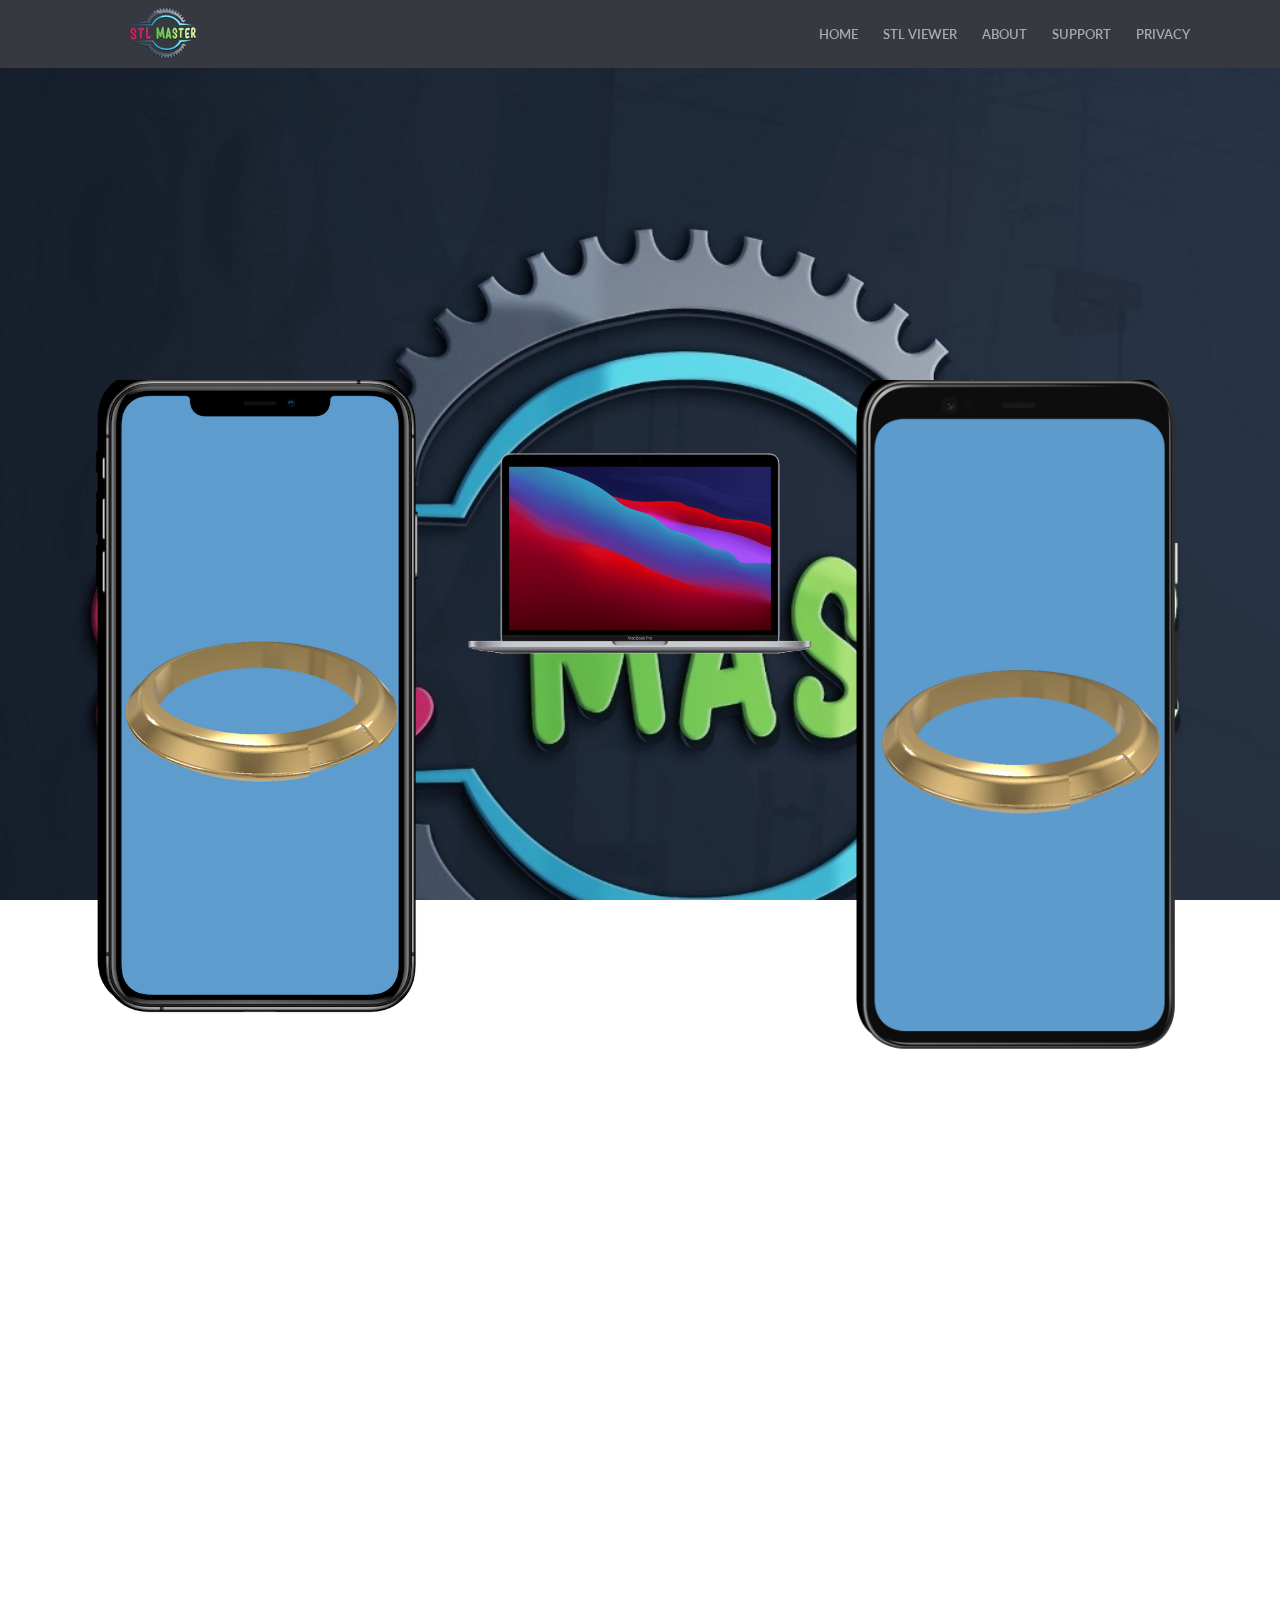
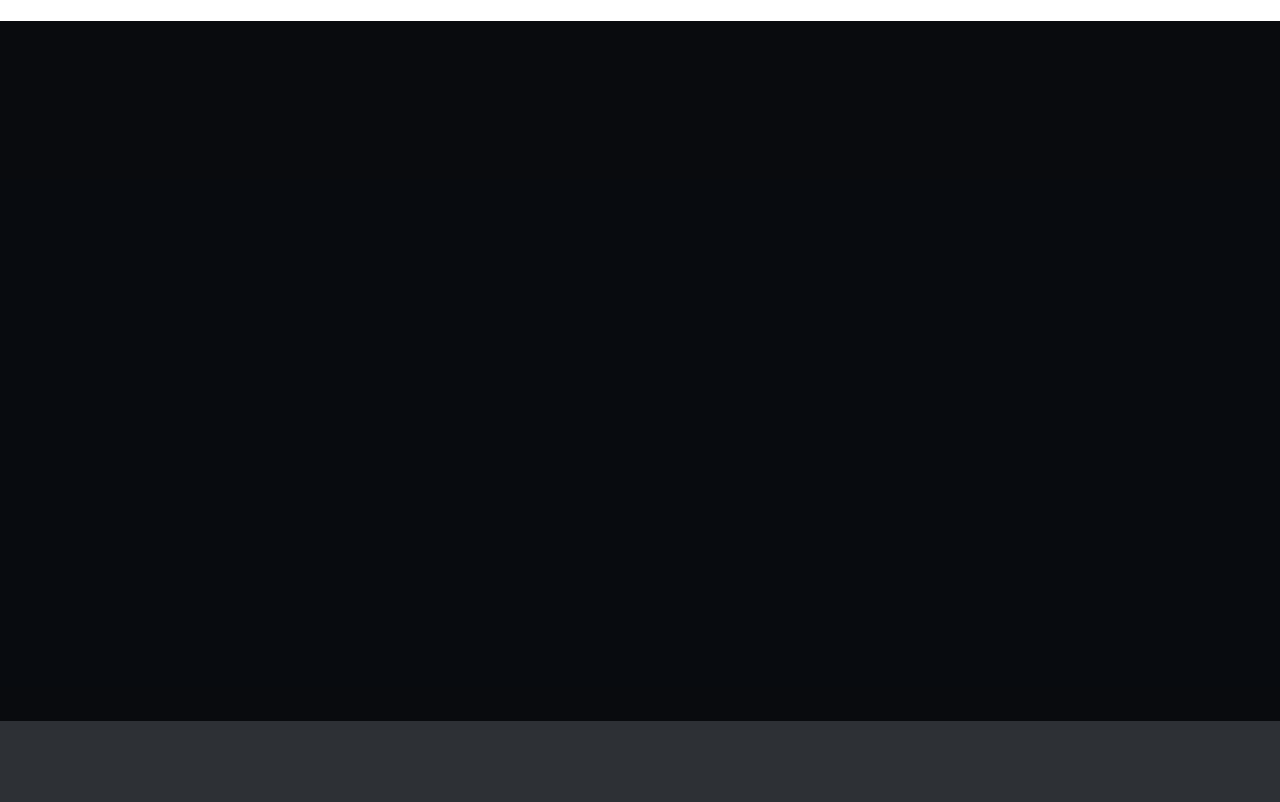
==== index.html @ 53a77552 "bug fixes" ====
<!doctype html>
<!--
	Template:	 Unika - Responsive One Page HTML5 Template
	Author:		 imransdesign.com
	URL:		 http://imransdesign.com/
    Designed By: https://www.behance.net/poljakova
	Version:	1.0	
-->
<html lang="en-US">
	<head>

		<meta charset="utf-8">
		<meta http-equiv="X-UA-Compatible" content="IE=edge">
		<title>STL Master</title>
		<meta name="description" content="STL Master">
		<meta name="keywords" content="HTML5, Bootsrtrap, One Page, Responsive, Template, Portfolio" />
		<meta name="author" content="imransdesign.com">

		<!-- Mobile Metas -->
		<meta name="viewport" content="width=device-width, initial-scale=1">
        
        <!-- Google Fonts  -->
		<link href='http://fonts.googleapis.com/css?family=Roboto:400,700,500' rel='stylesheet' type='text/css'> <!-- Body font -->
		<link href='http://fonts.googleapis.com/css?family=Lato:300,400' rel='stylesheet' type='text/css'> <!-- Navbar font -->

		<!-- Libs and Plugins CSS -->
		<link rel="stylesheet" href="inc/bootstrap/css/bootstrap.min.css">
		<link rel="stylesheet" href="inc/animations/css/animate.min.css">
		<link rel="stylesheet" href="inc/font-awesome/css/font-awesome.min.css"> <!-- Font Icons -->
		<link rel="stylesheet" href="inc/owl-carousel/css/owl.carousel.css">
		<link rel="stylesheet" href="inc/owl-carousel/css/owl.theme.css">

		<!-- Theme CSS -->
        <link rel="stylesheet" href="css/reset.css">
		<link rel="stylesheet" href="css/style.css">
		<link rel="stylesheet" href="css/mobile.css">

		<!-- Skin CSS -->
		<link rel="stylesheet" href="css/skin/cool-gray.css">
        <!-- <link rel="stylesheet" href="css/skin/ice-blue.css"> -->
        <!-- <link rel="stylesheet" href="css/skin/summer-orange.css"> -->
        <!-- <link rel="stylesheet" href="css/skin/fresh-lime.css"> -->
        <!-- <link rel="stylesheet" href="css/skin/night-purple.css"> -->

		<!-- HTML5 Shim and Respond.js IE8 support of HTML5 elements and media queries -->
		<!-- WARNING: Respond.js doesn't work if you view the page via file:// -->

		<!--[if lt IE 9]>
			<script src="https://oss.maxcdn.com/html5shiv/3.7.2/html5shiv.min.js"></script>
			<script src="https://oss.maxcdn.com/respond/1.4.2/respond.min.js"></script>
		<![endif]-->

	</head>

    <body data-spy="scroll" data-target="#main-navbar">
        <div class="page-loader"></div>  <!-- Display loading image while page loads -->
    	<div class="body">
        
            <!--========== BEGIN HEADER ==========-->
            <header id="header" class="header-main">

                <!-- Begin Navbar -->
                <nav id="main-navbar" class="navbar navbar-default navbar-fixed-top" role="navigation"> <!-- Classes: navbar-default, navbar-inverse, navbar-fixed-top, navbar-fixed-bottom, navbar-transparent. Note: If you use non-transparent navbar, set "height: 98px;" to #header -->

                  <div class="container">

                    <!-- Brand and toggle get grouped for better mobile display -->
                    <div class="navbar-header">
                      <button type="button" class="navbar-toggle collapsed" data-toggle="collapse" data-target="#bs-example-navbar-collapse-1">
                        <span class="sr-only">Toggle navigation</span>
                        <span class="icon-bar"></span>
                        <span class="icon-bar"></span>
                        <span class="icon-bar"></span>
                      </button>
                      <a class="navbar-brand page-scroll" href="index.html">STL Master</a>
                    </div>

                    <!-- Collect the nav links, forms, and other content for toggling -->
                    <div class="collapse navbar-collapse" id="bs-example-navbar-collapse-1">
                        <ul class="nav navbar-nav navbar-right">
                            <li><a class="page-scroll" href="body">Home</a></li>
                            <li><a class="page-scroll"  target="_blank" href="viewer.html">STL Viewer</a></li>
                            <li><a class="page-scroll" href="#about-section">About</a></li>
                            <li><a class="page-scroll" href="#contact-section">Support</a></li>
                            <li><a class="page-scroll"  target="_blank" href="privacy.html">Privacy</a></li>
                            
                            
                            
                        </ul>
                    </div><!-- /.navbar-collapse -->
                  </div><!-- /.container -->
                </nav>
                <!-- End Navbar -->

            </header>
            <!-- ========= END HEADER =========-->
            
            
            
            
        	<!-- Begin text carousel intro section -->
            <section id="text-carousel-intro-section" class="parallax" data-stellar-background-ratio="0.5" style="background-image: url(img/slider-bg.jpg);">
				
				<div class="container">
					<div class="caption text-center text-white" data-stellar-ratio="0.7">

						<div class="col-xs-12 col-sm-4 GraphicDesign">
                            <div class="portfolio_single_content">
                                <img src="img/iphone.png" alt="title"/>
                                <div>
                                    <a target="_blank" href="https://apps.apple.com/in/app/stl-master/id1435885139">iOS</a>
                                    <span>Application</span>
                                </div>
                            </div>
                        </div>
                       
                        <div class="col-xs-12 col-sm-4 GraphicDesign">
                            <div class="portfolio_single_content">
                                <img src="img/mac.png" alt="title"/>
                                <div>
                                    <a target="_blank" href="https://apps.apple.com/in/app/stl-master/id1435885139">MacOS</a>
                                    <span>Application</span>
                                </div>
                            </div>
                        </div>

                        <div class="col-xs-12 col-sm-4 GraphicDesign">
                            <div class="portfolio_single_content">
                                <img src="img/Android.png" alt="title"/>
                                <div>
                                    <a target="_blank" href="https://play.google.com/store/apps/details?id=com.jewelleryscale.user.jewelleryscale">Android</a>
                                    <span>Application</span>
                                </div>
                            </div>
                        </div>

					</div> <!-- /.caption -->
				</div> <!-- /.container -->

			</section>
			<!-- End text carousel intro section -->
                
                
                
                
            <!-- Begin about section -->
			<section id="about-section" class="page bg-style1">
                <!-- Begin page header-->
                <div class="page-header-wrapper">
                    <div class="container">
                        <div class="page-header text-center wow fadeInUp" data-wow-delay="0.3s">
                            <h2>About</h2>
                            <div class="devider"></div>
                            <p class="subtitle">little information</p>
                        </div>
                    </div>
                </div>
                <!-- End page header-->

                <!-- Begin rotate box-1 -->
                <div class="rotate-box-1-wrapper">
                    <div class="container">
                        <div class="row">
                            <div class="col-md-3 col-sm-6">
                                <a href="#" class="rotate-box-1 square-icon wow zoomIn" data-wow-delay="0">
                                    <span class="rotate-box-icon"><i class="fa fa-users"></i></span>
                                    <div class="rotate-box-info">
                                        <h4>Who We Are?</h4>
                                        <p>Developers of JewelersAssist and STL Master mobile and web apps.</p>
                                    </div>
                                </a>
                            </div>

                            <div class="col-md-3 col-sm-6">
                                <a href="#" class="rotate-box-1 square-icon wow zoomIn" data-wow-delay="0.2s">
                                    <span class="rotate-box-icon"><i class="fa fa-diamond"></i></span>
                                    <div class="rotate-box-info">
                                        <h4>What We Do?</h4>
                                        <p>Create and develop useful innovative apps and solutions for the industry.</p>
                                    </div>
                                </a>
                            </div>

                            <div class="col-md-3 col-sm-6">
                                <a href="#" class="rotate-box-1 square-icon wow zoomIn" data-wow-delay="0.4s">
                                    <span class="rotate-box-icon"><i class="fa fa-heart"></i></span>
                                    <div class="rotate-box-info">
                                        <h4>Why We Do It?</h4>
                                        <p>Because we feel industry needs it, and we have been using these solutions since 2010 why not sharing it with the world.</p>
                                    </div>
                                </a>
                            </div>
                            
                            <div class="col-md-3 col-sm-6">
                                <a href="#" class="rotate-box-1 square-icon wow zoomIn" data-wow-delay="0.6s">
                                    <span class="rotate-box-icon"><i class="fa fa-clock-o"></i></span>
                                    <div class="rotate-box-info">
                                        <h4>Since When?</h4>
                                        <p>Since February 2018 we are working on these apps and solutions.</p>
                                    </div>
                                </a>
                            </div>
                            
                        </div> <!-- /.row -->
                    </div> <!-- /.container -->
                </div>
                <!-- End rotate box-1 -->
                
                <div class="extra-space-l"></div>
                
                <!-- Begin page header--> 
                <div class="page-header-wrapper">
                    <div class="container">
                        <div class="page-header text-center wow fadeInUp" data-wow-delay="0.3s">
                            <h4>Our Skills</h4>
                        </div>
                    </div>
                </div>
                <!-- End page header-->
                
                <!-- Begin Our Skills -->
                <div class="our-skills">
                	<div class="container">
                    	<div class="row">
                        
                        	<div class="col-sm-6">
                                <div class="skill-bar wow slideInLeft" data-wow-delay="0.2s">
                                    <div class="progress-lebel">
                                        <h6>iOS apps</h6>
                                    </div>
                                    <div class="progress">
                                      <div class="progress-bar" role="progressbar" aria-valuenow="75" aria-valuemin="0" aria-valuemax="100" style="width: 75%;">
                                      </div>
                                    </div>
                                </div>
                            </div>
                            
                            <div class="col-sm-6">
                                <div class="skill-bar wow slideInRight" data-wow-delay="0.2s">
                                    <div class="progress-lebel">
                                        <h6>MacOS apps</h6>
                                    </div>
                                    <div class="progress">
                                      <div class="progress-bar" role="progressbar" aria-valuenow="85" aria-valuemin="0" aria-valuemax="100" style="width: 85%;">
                                      </div>
                                    </div>
                                </div>
                            </div>
                            
                            <div class="col-sm-6">
                                <div class="skill-bar wow slideInLeft" data-wow-delay="0.4s">
                                    <div class="progress-lebel">
                                        <h6>Android apps</h6>
                                    </div>
                                    <div class="progress">
                                      <div class="progress-bar" role="progressbar" aria-valuenow="95" aria-valuemin="0" aria-valuemax="100" style="width: 95%;">
                                      </div>
                                    </div>
                                </div>
                            </div>
                            
                            <div class="col-sm-6">
                                <div class="skill-bar wow slideInRight" data-wow-delay="0.4s">
                                    <div class="progress-lebel">
                                        <h6>Web apps</h6>
                                    </div>
                                    <div class="progress">
                                      <div class="progress-bar" role="progressbar" aria-valuenow="70" aria-valuemin="0" aria-valuemax="100" style="width: 70%;">
                                      </div>
                                    </div>
                                </div>
                            </div>
                            
                        </div> <!-- /.row -->
                    </div> <!-- /.container -->
                </div>
                <!-- End Our Skill -->
          </section>
          <!-- End about section -->
                
            <!-- Begin contact section -->
			<section id="contact-section" class="page text-white parallax" data-stellar-background-ratio="0.5" style="background-image: url(img/map-bg.jpg);">
            <div class="cover"></div>
            
                 <!-- Begin page header-->
                <div class="page-header-wrapper">
                    <div class="container">
                        <div class="page-header text-center wow fadeInDown" data-wow-delay="0.4s">
                            <h2>Contacts</h2>
                            <div class="devider"></div>
                            <p class="subtitle">All to contact us</p>
                        </div>
                    </div>
                </div>
                <!-- End page header-->
                
                <div class="contact wow bounceInRight" data-wow-delay="0.4s">
                    <div class="container">
                    	<div class="row">
                        
                            <div class="col-sm-6">
                                <div class="contact-info">
                                    <h4>Our Address</h4>
                                    <ul class="contact-address">
			                            <li><i class="fa fa-map-marker fa-lg"></i>&nbsp; 31w 47th street,<br><br>&nbsp;&nbsp;&nbsp;&nbsp;&nbsp;&nbsp;&nbsp; Suite 400,<br><br>&nbsp;&nbsp;&nbsp;&nbsp;&nbsp;&nbsp;&nbsp; New York, NY, 10036</li>
			                            <li><i class="fa fa-phone"></i>&nbsp; 1 -212 -509 -0990</li>
			                            <li><i class="fa fa-envelope"></i> support@JewelersAssist.com</li>
			                          
			                        </ul>
                                </div>
                            </div>
                        
                        	<div class="col-sm-6">
                                <div class="contact-form">
                                	<h4>Write to us</h4>
                                    <form role="form">
                                        <div class="form-group">
                                            <input type="text" class="form-control input-lg" placeholder="Your Name" required>
                                        </div>
                                        <div class="form-group">
                                            <input type="email" class="form-control input-lg" placeholder="E-mail" required>
                                        </div>
                                        <div class="form-group">
                                            <input type="text" class="form-control input-lg" placeholder="Subject" required>
                                        </div>
                                        <div class="form-group">
                                            <textarea class="form-control input-lg" rows="5" placeholder="Message" required></textarea>
                                        </div>
                                        <button type="submit" class="btn wow bounceInRight" data-wow-delay="0.8s">Send</button>
                                    </form>
                                </div>	
                            </div>
                                                                                
                        </div> <!-- /.row -->
                    </div> <!-- /.container -->
                </div>
            </section>
            <!-- End contact section -->
                
                

                
            <!-- Begin footer -->
            <footer class="text-off-white">
            
                
                <div class="footer">
                    <div class="container text-center wow fadeIn" data-wow-delay="0.4s">
                        <p class="copyright">Copyright © 2021 - Designed & Developed by STL Master</p>
                    </div>
                </div>

            </footer>
            <!-- End footer -->

            <a href="#" class="scrolltotop"><i class="fa fa-arrow-up"></i></a> <!-- Scroll to top button -->
                                              
        </div><!-- body ends -->
        
        
        
        
        <!-- Plugins JS -->
		<script src="inc/jquery/jquery-1.11.1.min.js"></script>
		<script src="inc/bootstrap/js/bootstrap.min.js"></script>
		<script src="inc/owl-carousel/js/owl.carousel.min.js"></script>
		<script src="inc/stellar/js/jquery.stellar.min.js"></script>
		<script src="inc/animations/js/wow.min.js"></script>
        <script src="inc/waypoints.min.js"></script>
		<script src="inc/isotope.pkgd.min.js"></script>
		<script src="inc/classie.js"></script>
		<script src="inc/jquery.easing.min.js"></script>
		<script src="inc/jquery.counterup.min.js"></script>
		<script src="inc/smoothscroll.js"></script>

		<!-- Theme JS -->
		<script src="js/theme.js"></script>

    </body> 
        
            
</html>
---- css/style.css ----
/*---------------------------------------------------------------------------------

Master Stylesheet

	Template:	 Unika - Responsive One Page HTML5 Template
	Author:		 imransdesign.com
	URL:		 http://imransdesign.com/
    Designed By: https://www.behance.net/poljakova
	Version:	1.0	

---------------------------------------------------------------------------------*/

html {
	height: 100% !important;
}
body {
	position: relative;
	height: 100%;
	font-size: 14px;
	color: #363940;
}
body .body {
	height: 100%;
}
.cover {
	position: absolute;
	width: 100%;
	height: 100%;
	left: 0px;
	top: 0px;
	background-color: rgba(0, 46, 82, 0.15);
	padding: 20px;
}
.page {
  overflow: hidden;
  background-color: #fff;
  padding: 50px 0;
}
* {
	border-radius: 0 !important;
	-webkit-border-radius: 0 !important;
	-moz-border-radius: 0 !important;
}
*:focus { 
	outline: none !important;
	box-shadow: none !important;
}

/* Begin Fonts */
body {
	font-family: 'Roboto', Helvetica, Arial, sans-serif;
}
h1, h2, h3, h4, h5, h6 {
	font-family: 'Roboto', Helvetica, Arial, sans-serif;
	font-weight: 700;
	margin-bottom: 10px;
}
h1 {
	font-size: 36px;
}
h2 {
	font-size: 30px;
}
h3 {
	font-size: 26px;
}
h4 {
	font-size: 22px;
}
h5 {
	font-size: 18px;
}
p {
	font: 14px/1.5em "Roboto";
}
.navbar-nav > li > a {
	font-family: "Lato", Helvetica, Arial, sans-serif;
}
/* End Fonts */


section {
	position: relative;
}
.page-loader {
	position: fixed;
	left: 0px;
	top: 0px;
	width: 100%;
	height: 100%;
	z-index: 99999;
	background: #FFF url(../img/page-loader.gif) center center no-repeat;
}
.devider {
	width: 100%;
	height: 23px;
	background: url('../img/devider.png') no-repeat center center;
	margin: 5px 0 10px;
}
.thumbnail {
	padding: 15px;
	margin-bottom: 20px;
	background-color: #FFF;
	border: 1px solid #DDD;
	-webkit-transition: all 0.2s ease-in-out;
	-moz-transition: all 0.2s ease-in-out;
	-o-transition: all 0.2s ease-in-out;
	-ms-transition: all 0.2s ease-in-out;
	transition: all 0.2s ease-in-out;
}
.form-control {
	-webkit-box-shadow: none;
	box-shadow: none;
}
.parallax {
	position: relative;
	background-position: 0 0;
	background-repeat: no-repeat;
	background-attachment: fixed;
	-webkit-background-size: cover;
  	background-size: cover;
}

#header {
	/* height: 98px; */
}


/* ===== Begin text colors ===== */
.text-main { color: #363940; } /* Theme main color */
.text-white { color: #FFF; }
.text-off-white { color: #e7e7e7;}
.text-dark { color: #000; }


/* ===== Begin navbar ===== */
.navbar {
	margin: 0;
	border: none;
	-webkit-transition: all 0.2s ease-in-out;
	-moz-transition: all 0.2s ease-in-out;
	-o-transition: all 0.2s ease-in-out;
	-ms-transition: all 0.2s ease-in-out;
	transition: all 0.2s ease-in-out;
}
.navbar .container {
	padding-left: 50px;
	padding-right: 50px;
}


/* Navbar brand (logo) */
.navbar-brand {
	background-repeat: no-repeat;
	background-position: left center;
	width: 150px;
	height: auto;
	padding: 24px 0;
	text-indent: -99999px;
	font-size: 24px;
	font-weight: 600;
	line-height: 20px;
	letter-spacing: 4px;
	-webkit-transition: all 0.2s ease-in-out;
	-moz-transition: all 0.2s ease-in-out;
	-o-transition: all 0.2s ease-in-out;
	-ms-transition: all 0.2s ease-in-out;
	transition: all 0.2s ease-in-out;
}
.navbar-default .navbar-brand {
	background-image: url(../img/logo.png);
}
.navbar-shrink .navbar-brand {
	background-image: url(../img/logo.png);
}
.navbar-transparent .navbar-brand {
	background-image: url(../img/logo.png);
}
.navbar-inverse .navbar-brand {
	background-image: url(../img/logo.png);
}

/* Navbar links */
.navbar-nav > li > a {
	padding: 24px 0;
	margin-left: 25px;
	text-transform: uppercase;
	font-size: 13px;
	font-weight: 600;
}

/* Navbar dropdown */
.dropdown-left {
	left: 0 !important;
	right: auto !important;
}
.dropdown-right {
	right: 0 !important;
	left: auto !important;
}
.navbar-default .navbar-nav > .open > a, .navbar-default .navbar-nav > .open > a:hover, .navbar-default .navbar-nav > .open > a:focus {
	background-color: transparent;
}
.navbar-default .dropdown-menu {
	padding: 10px 0;
}
.dropdown-menu > li > a {
	padding: 4px 20px;
	text-transform: uppercase;
}
.dropdown-menu > li > a:hover, .dropdown-menu > li > a:focus, .dropdown-menu > li > a.active, .dropdown-menu > .active > a, .dropdown-menu > .active > a:hover, .dropdown-menu > .active > a:focus {
	text-decoration: none;
	background-color: transparent;
}

/* Navbar inverse dropdown */
.navbar-inverse .dropdown-menu {
	padding: 10px 0;
}

/* Navbar fixed */
.navbar-fixed-top .container {
	-webkit-transition: all 0.2s ease-in-out;
	-moz-transition: all 0.2s ease-in-out;
	-o-transition: all 0.2s ease-in-out;
	-ms-transition: all 0.2s ease-in-out;
	transition: all 0.2s ease-in-out;
}

.navbar-shrink {
	z-index: 9999;
	-webkit-box-shadow: 0 1px 3px rgba(0, 0, 0, 0.12);
	-moz-box-shadow: 0 1px 3px rgba(0, 0, 0, 0.12);
	box-shadow: 0 1px 3px rgba(0, 0, 0, 0.12);
}
.navbar-shrink .navbar-brand {
	font-size: 20px;
}
.navbar-default.navbar-fixed-top.navbar-shrink .container {
}
.navbar-fixed-top.navbar-shrink .container {
	padding-top: 0 !important;
	padding-bottom: 0 !important;
}
.navbar-default.navbar-fixed-top.navbar-shrink .navbar-nav > li > a {
	padding-top: 24px;
	padding-bottom: 24px;
}

/* Navbar transparent */
.navbar-transparent {
	background-color: rgba(0, 0, 0, 0);
}
.navbar-fixed-top.navbar-transparent .container {
	padding-top: 30px;
	padding-bottom: 0;
}
.navbar-fixed-bottom.navbar-transparent .container {
	padding-top: 0;
	padding-bottom: 30px;
}
.navbar-transparent .navbar-nav > li > a {
	color: #FFF;
}
.navbar-transparent .navbar-brand, .navbar-transparent .navbar-brand:focus {
	color: #FFF;
}
/* ===== End navbar ===== */


/* ===== Begin intro ===== */
/* Begin text carousel intro */
#text-carousel-intro-section {
	height: 100%;
}
#text-carousel-intro-section .container {
	height: 100%;
}
#text-carousel-intro-section .caption {
	position: relative;
	top: 50%;
	margin-top: -70px;
}
#text-carousel-intro-section .caption h1 {
	margin-top: 0;
	margin-bottom: 5px;
	font-size: 60px;
	text-transform: uppercase;
	text-shadow: 1px 1px 1px rgba(0,0,0,0.3);
}
#text-carousel-intro-section .caption p {
	letter-spacing: 2px;
	font-size: 16px;
}
/* End text carousel intro */
/* ===== End intro ===== */


/* ===== Begin roatet boxes ===== */
/* Begin rotate box-1 */
.rotate-box-1, .rotate-box-2 {
	display: inline-block;
	margin: 30px 0;
	-webkit-transition: all 0.2s ease-in-out;
	-moz-transition: all 0.2s ease-in-out;
	-o-transition: all 0.2s ease-in-out;
	-ms-transition: all 0.2s ease-in-out;
	transition: all 0.2s ease-in-out;
}
a.rotate-box-1, a.rotate-box-2 {
	text-decoration: none;
	color: #363940;
}
a.rotate-box-1:hover, a.rotate-box-2:hover {
	color: #676D75;
}
.rotate-box-1 .rotate-box-icon {
	display: inline-block;
	text-align: center;
	margin-bottom: 15px;
	margin-right: 25px;
	margin-top: 10px;
	float:left;
	-webkit-transition: all 0.2s ease-in-out;
	-moz-transition: all 0.2s ease-in-out;
	-o-transition: all 0.2s ease-in-out;
	-ms-transition: all 0.2s ease-in-out;
	transition: all 0.2s ease-in-out;
}
.rotate-box-1.square-icon .rotate-box-icon, .rotate-box-2.square-icon .rotate-box-icon {
	width: 45px;
	height: 45px;
	line-height: 45px;
	color: #FFF !important;
	font-size: 18px;
	-webkit-transform: rotate(45deg);
	-moz-transform: rotate(45deg);
	-o-transform: rotate(45deg);
	transform: rotate(45deg);
}
.rotate-box-1.square-icon .rotate-box-icon:after, .rotate-box-2.square-icon .rotate-box-icon:after {
	content: "";
	position: absolute;
	top: 3px;
	right: 3px;
	bottom: 3px;
	left: 3px;
	border: 2px solid #FFF;
}
.rotate-box-1:hover.square-icon .rotate-box-icon , .rotate-box-2:hover.square-icon .rotate-box-icon{
	-webkit-transform: rotate(0deg);
	-moz-transform: rotate(0deg);
	-o-transform: rotate(0deg);
	transform: rotate(0deg);
}
.rotate-box-1.square-icon .rotate-box-icon .fa, .rotate-box-2.square-icon .rotate-box-icon .fa{
	-webkit-transition: all 0.2s ease-in-out;
	-moz-transition: all 0.2s ease-in-out;
	-o-transition: all 0.2s ease-in-out;
	-ms-transition: all 0.2s ease-in-out;
	transition: all 0.2s ease-in-out;
	-webkit-transform: rotate(-45deg);
	-moz-transform: rotate(-45deg);
	-o-transform: rotate(-45deg);
	transform: rotate(-45deg);
}
.rotate-box-1:hover.square-icon .rotate-box-icon .fa, .rotate-box-2:hover.square-icon .rotate-box-icon .fa{
	-webkit-transform: rotate(0deg);
	-moz-transform: rotate(0deg);
	-o-transform: rotate(0deg);
	transform: rotate(0deg);
}

.rotate-box-1 .rotate-box-info a, .rotate-box-2 .rotate-box-info a {
	-webkit-transition: all 0.2s ease-in-out;
	-moz-transition: all 0.2s ease-in-out;
	-o-transition: all 0.2s ease-in-out;
	-ms-transition: all 0.2s ease-in-out;
	transition: all 0.2s ease-in-out;
}
.rotate-box-1 h4, .rotate-box-2 h4 {
	font-weight: 400;
}
.rotate-box-1 p {
	padding: 0 10px;
}
.rotate-box-1 .rotate-box-info {
	padding-left: 60px;
}

/* End rotate box-1 */


/* Begin rotate box-2 */
.rotate-box-2 .rotate-box-icon {
	display: inline-block;
	text-align: center;
	margin-bottom: 15px;
	-webkit-transition: all 0.2s ease-in-out;
	-moz-transition: all 0.2s ease-in-out;
	-o-transition: all 0.2s ease-in-out;
	-ms-transition: all 0.2s ease-in-out;
	transition: all 0.2s ease-in-out;
}

.rotate-box-2.square-icon .rotate-box-icon {
	width: 75px;
	height: 75px;
	line-height: 75px;
	font-size: 36px;
}

.rotate-box-2.square-icon .rotate-box-info {
	margin-top: 30px;
}
/* End rotate box-2 */
/* ===== End rotate boxes ===== */


/* ===== Begin progress bar ===== */
.skill-bar {
}
.progress {
	overflow: visible;
	height: 25px;
	margin-bottom: 20px;
	-webkit-box-shadow: none;
	box-shadow: none;
}
.progress .percent {
	position: relative;
	background-color: #222;
	padding: 7px;
	color: #FFF;
	top: -23px;
}
.progress .percent:after {
	content: "";
	position: absolute;
	left: 50%;
	margin-left: -4px;
	bottom: -4px;
	width: 0;
	height: 0;
	border-left: 4px solid rgba(0, 0, 0, 0);
	border-right: 4px solid rgba(0, 0, 0, 0);
	border-top: 4px solid #222;
}
.progress-bar {
	font-size: 10px;
	line-height: 7px;
	text-align: right;
	-webkit-box-shadow: none;
	box-shadow: none;
}
.progress-lebel h6{
	margin-bottom: 10px;
	letter-spacing: 2px;
}
/* ===== End progress bar ===== */


/* Begin cta section */
#cta-section {
	padding: 70px 0 80px;
}
.cta-btn {
	margin-top: 30px;
}
/* End cta section */


/* ===== Begin testimonial ===== */
.testimonial {
	position: relative;
	overflow: hidden;
	padding: 80px 0;
}

.testimonial .cover {
	background-color: rgba(0, 7, 11, 0.87);
}
.testimonial-inner {
	position: relative;
	max-width: 800px;
	z-index: 9;
}
.testimonial-inner .heading {
	margin-bottom: 20px;
}
.testimonial-inner blockquote {
	border: none;
}
.testimonial-inner blockquote p {
	letter-spacing: 2px;
	padding-bottom: 20px;
}
.testimonial-inner blockquote cite {
	font-style: normal;
	color: #fff;
	font-size: 1.5em;
}
/* ===== End testimonial ===== */


/* ===== Begin Portfolio===== */
.portfolio_area{}
.portfolio{}
.portfoloi_top{}
.portfoloi_content_area{}
.portfolio_menu{
	text-align: center;
	overflow: hidden;
	margin-top:22px;
	margin-bottom:48px;
}
.portfolio_menu ul{
	list-style: none outside none;
    text-align: center;
}
.portfolio_menu ul li{
    display: inline-block;
}
.portfolio_menu ul li a{
	color: #363940;
	background: transparent;
    display: inline-block;
    margin: 4px;
    padding: 8px 10px;
    text-decoration: none;
    text-transform: uppercase;
}
.portfolio_content{}
.portfolio_single_content{
	position: relative;
	top: 0;
	left: 0;
	width: 100%;
	z-index: 5;
	margin-bottom:30px;
	overflow:hidden;
	
}
.portfolio_single_content:hover img{
	 -o-transform: scale(2);
	 -webkit-transform: scale(2);
	 -moz-transform: scale(2);
	 -ms-transform: scale(2);
	 transform: scale(2);
}
.portfolio_single_content img{
	width: 100%;
	position: relative;
	top: 0;
	left: 0;
	z-index: 6;
	cursor:pointer;
	-moz-transition:all 1s;
	-webkit-transition:all 1s;
	-o-transition:all 1s;
	-ms-transition:all 1s;
	transition:all 1s;
}
.portfolio_single_content .canv{
	width:100% !important;
	height:100% !important;
}
.portfolio_single_content div+div{
	background: none repeat scroll 0 0 rgba(255,255,255,.9);
	bottom: -100%;
	color: #FFC000;
	font-weight: bold;
	left: 0;
	margin: 0;
	min-height: 90px;
	padding:31px 5px 0 10px;
	position: absolute;
	width: 100%;
	z-index: 12;
	border-top:0;
}
/*.portfolio_single_content:hover div+div{bottom: 0;}*/
.portfolio_single_content div{
	position:absolute;
	top:0;
	left:0;
	z-index:10;
	width:100%;
	height:100%;
	text-align:center;
	transform:scale(0);
	transition:all .6s;
	opacity:0;
}
.portfolio_single_content:hover div{
	transform:scale(1);
	opacity:1;
}
.portfolio_single_content div a{
	color: #FFFFFF;
	display: block;
	font-size: 18px;
	font-weight: bold;
	margin-top: 40%;
	padding-bottom: 10px;
	text-decoration: none;
	text-transform: uppercase;
}
.portfolio_single_content div span{
	color: #FFFFFF;
	font-size: 14px;
	font-weight: normal;
	margin: 0;
	padding: 0;
	text-transform: uppercase;
}
.portfolio_content{}
.portfolio_content{
    margin-top: 36px;
    overflow: hidden;
}
/* ===== End Portfolio===== */


/* ===== Begin Counter-Up ===== */
.counter-up {
	position: relative;
	background-color: #171717;
	padding: 80px 0 50px 0;
}
.counter-up .cover {
	background-color: rgba(0, 7, 11, 0.8);
}
.counter-up .fact {
}
.counter-up .fact.last {
	border-right: none;
}
.counter-up .fact-inner {
	padding-bottom: 30px;
}
.counter-up .fact-inner .counter {
	font-size: 60px;
}
/* ===== End Counter-Up ===== */


/* ===== Begin team ===== */
.team-item {
	height: 120px;
}	
.team-item .team-triangle {
	width: 120px;
	height: 120px;
	background: transparent;
	-ms-transform: rotate(45deg);
	-webkit-transform: rotate(45deg);
	transform: rotate(45deg);
	margin: 0 auto;
	position: relative;
	top: 25px;
	box-shadow: 0 0 0 6px #FFFFFF, 0 0 0 7px #dadbdb;
	overflow: hidden;
}
.team-item img {
    max-width: 100%;
}
.team-items {
	margin-bottom: 50px;
	padding-top: 10px;
	margin-top: 0;
}
.team-triangle .content {
	-ms-transform: rotate(-45deg);
	-webkit-transform: rotate(-45deg);
	transform: rotate(-45deg);
	top: -35px;
	position: absolute;
	left: -37px;
	width: 190px;
	height: 190px;
}
.team-hover {
	position: absolute;
	top: 0;
	left: 0;
	width: 100%;
	height: 100%;
	background: rgba( 103, 109, 117, 0.9);
	opacity: 0;
	-webkit-transition: opacity 0.4s ease-in; /* For Safari 3.1 to 6.0 */
    transition: opacity 0.4s ease-in;
}
.team-item .team-triangle:hover .team-hover {
	opacity: 1;
}
.team-hover i {
    color: rgba(255, 255, 255,.75);
    font-size: 28px;
    margin-top: 57px;
    position: relative;
}
.team-hover p {
    color: #ffffff;
    font-size: 16px;
    font-weight: 400;
    margin-top: 0;
}
.team-items .col-md-2:nth-child(7n+5) {
	clear: left;
	margin-left: 24.9999999%;
}
.team-items .col-md-2:nth-child(7n+1) {
	clear: left;
	margin-left: 16.6666666%;
}
/* ===== End team ===== */


/* ===== Begin partners ===== */
#partners-section {
	padding: 80px 0;
}
.partners {
	background-color: #252320;
}

.partners img {
	max-width: 100%;
	padding: 0 15px;
}
/* ===== End partners ===== */


/* ===== Begin panels ===== */
.panel, .panel-heading, .panel-footer  {
}
/* ===== End panels ===== */

/* ===== Begin prices ===== */
.prices .panel {
	position: relative;
	overflow: hidden;
	border: none;
}
.prices .panel-body .lead {
	margin: 0;
	font-size: 48px;
}
.prices .panel-footer {
	padding: 25px 15px;
}

/* panel-default */
.prices .panel-default .panel-heading {
	padding-top: 25px;
	border: none;
}
.prices .panel-default .panel-body {
	background-color: #EEE;
}
.prices .panel-default .list-group-item {
	color: #222;
	border: none;
}
.prices .panel-default .panel-footer {
	background-color: #EEE;
}

/* price-box-featured */
.price-box-featured {
	z-index: 9;
}
.price-box-featured .panel {
	box-shadow: 0 0 15px 2px rgba(0, 0, 0, 0.21);
	-webkit-transform: scale(1.1);
	-moz-transform: scale(1.1);
	-ms-transform: scale(1.1);
	-o-transform: scale(1.1);
	transform: scale(1.1);
}
.prices .price-box-featured .price-box-ribbon {
	position: absolute;
	width: 150px;
	top: 25px;
	right: -35px;
	text-align: center;
	padding: 5px 20px;
	background: #FFF;
	color: #E83F33;
	-webkit-transform: rotate(45deg);
	-moz-transform: rotate(45deg);
	-ms-transform: rotate(45deg);
	-o-transform: rotate(45deg);
	transform: rotate(45deg);
}
/* ===== End prices ===== */


/* ===== Begin social ===== */
#social-section {
	padding: 80px 0;
}
ul.social-list {
	text-align: center;
	margin: 0 auto;
}
ul.social-list li{
	display: inline-block;
	margin-right: 20px;
}
ul.social-list li .rotate-box-1 {
	margin: 0;
}
ul.social-list li a i {
	color: #fff;
	font-size:20px;
}
/* ===== End social ===== */


/* ===== Begin contact ===== */
#contact-section {
	position: relative;
}
#contact-section h4 {
	font-weight: 400;
}
#contact-section .cover {
	background-color: rgba(5, 8, 11, 0.93);
}
#contact-section .contact .contact-form {
	margin-bottom: 40px;
}
#contact-section .contact .contact-form h4 {
	margin-bottom: 25px;
}
#contact-section .contact .contact-form .input-lg {
	font-size: 14px;
}
#contact-section .contact .contact-form button {
	width: 100%;
	height: 40px;
}
#contact-section .contact .contact-form button:hover {
	color: #fff;
}
#contact-section .contact .form-control {
	background-color: rgba(255, 255, 255, 0.06);
	border-color: #2A2A2A;
}
#contact-section .contact .form-control:focus {
	background-color: #171717;
	box-shadow: none;
}

ul.contact-address {
	float: left;
	width: 100%;
	padding: 0;
	margin: 15px 0 ;
}
ul.contact-address li {
	padding: 0 0 20px;
	margin: 0;
}
ul.contact-address li:last-child {
	padding-bottom: 0;
}
ul.contact-address li i {
	margin-right: 10px;
}
/* ===== End contact ===== */


/* ===== Begin footer ===== */
.footer-top {
	padding: 60px 0 35px;
}
.footer-top .col-md-4 {
	margin-bottom: 25px;
}
.footer {
	padding: 30px 0;
}
.footer a{
	text-decoration: none;
}

/*Widget1: Useful Links*/
ul.imp-links {
	margin-top: 15px;
}
ul.imp-links li {
	padding: 5px 0;
}
ul.imp-links li a {
	text-decoration: none;
	color: #fff;
}

/*Widget2: subscribe form*/
#subscribe #result {
    display: block;
    width: 100% !important;
}
#footer_signup {
    margin: 20px 0;
}
#subscribe > input[type="text"] {
    border: 0 none;
    color: #99abb7;
    font-style: italic;
    font-size: 0.9em;
    padding: 7px 10px;
    width: 170px;
    height: 30px;
}
#subscribe > button[type="submit"] {
    background: none repeat scroll 0 0 #21c2f8;
    border: 0 none;
    color: #ffffff;
    font-style: normal;
    font-weight: 300;
    padding: 7px 20px;
    height: 30px;
    transition: all 0.4s ease-in;
}

/*Widget3: twitter*/
.single-tweet {
    overflow: hidden;
    padding-bottom: 15px;
    padding-top: 10px;
    word-spacing: 2px;
}

.tweet-content {
    padding-bottom: 10px;
    line-height: 1.5em;
}
/* ===== End footer ===== */


/* ===== Begin page header ===== */
.page-header {
	margin: 0 0 60px 0;
	padding: 0;
	border: none;
}
.page-header h2 {
	text-transform: uppercase;
}
p.subtitle {
	letter-spacing: 2px;
	margin-top: 10px;
}
/* ===== End page header ===== */


/* ===== Begin extra-space ===== */
.extra-space-m {
	width: 100%;
	height: 20px;
}
.extra-space-l {
	width: 100%;
	height: 40px;
}
.extra-space-xl {
	width: 100%;
	height: 60px;
}
.extra-space-xxl {
	width: 100%;
	height: 80px;
}
/* ===== End more-space ===== */


/* ===== Begin OWL carousel ===== */
.owl-carousel {
	cursor: e-resize;
}
.owl-theme .owl-controls {
	margin-top: 30px;
}
.owl-theme .owl-controls .owl-page span {
	background: rgba(0, 0, 0, 0);
	width: 14px;
	height: 14px;
	border: 3px solid #fff;
	-webkit-transform: rotate(45deg);
	-moz-transform: rotate(45deg);
	-o-transform: rotate(45deg);
	transform: rotate(45deg);
}
.owl-theme .owl-controls .owl-page.active span, .owl-theme .owl-controls.clickable .owl-page:hover span {
	background: rgba(0, 0, 0, 0);
	border: 3px solid #fff;
}
.owl-buttons {
	position: absolute;
	top: 50%;
	margin-top: -25px;
	width: 100%;
}
.owl-theme .owl-controls .owl-buttons div {
	position: absolute;
	width: 100px;
	height: 100px;
	line-height: 100px;
	margin: 0;
	text-align: center;
	background: transparent;
	opacity: 1;
}
.owl-theme .owl-controls.clickable .owl-buttons div:hover {
	opacity: .5;
}
.owl-next {
	background-image: url(../img/arrow-right.png) !important;
	background-repeat: no-repeat !important;
	background-position: center !important;
	right: 0;
}
.owl-prev {
	background-image: url(../img/arrow-left.png) !important;
	background-repeat: no-repeat !important;
	background-position: center !important;
	left: 0;
}
/* ===== End OWL carousel ===== */


/* ===== Begin buttons ===== */
.btn {
	position: relative;
	letter-spacing: 1.5px;
	border: none;
}
.btn:active {
	top: 2px;
}

/* Button default */
.btn-default, .btn-default:focus, .btn-default.focus, .btn-default:active, .btn-default.active {
	-webkit-transition: all 0.6s ease-in-out;
	-moz-transition: all 0.6s ease-in-out;
	-o-transition: all 0.6s ease-in-out;
	-ms-transition: all 0.6s ease-in-out;
	transition: all 0.6s ease-in-out;
}

.btn-ios {
	border: 0px solid #fff;
	color: #fff;
	padding: 8px 12px;
	display: inline-block;
	vertical-align: middle;
	-webkit-transform: translateZ(0);
	transform: translateZ(0);
	box-shadow: 0 0 1px rgba(0, 0, 0, 0);
	-webkit-backface-visibility: hidden;
	backface-visibility: hidden;
	-moz-osx-font-smoothing: grayscale;
	position: relative;
	-webkit-transition-property: color;
	transition-property: color;
	-webkit-transition-duration: 0.3s;
	transition-duration: 0.3s;
	height: 240px;
  width: 141px;
  background: url('/img/iphone.png');
}
/* Button blank */
.btn-blank {
	border: 2px solid #fff;
	color: #fff;
	padding: 8px 12px;
	display: inline-block;
	vertical-align: middle;
	-webkit-transform: translateZ(0);
	transform: translateZ(0);
	box-shadow: 0 0 1px rgba(0, 0, 0, 0);
	-webkit-backface-visibility: hidden;
	backface-visibility: hidden;
	-moz-osx-font-smoothing: grayscale;
	position: relative;
	-webkit-transition-property: color;
	transition-property: color;
	-webkit-transition-duration: 0.3s;
	transition-duration: 0.3s;
}
.btn-blank:before {
	content: "";
	position: absolute;
	z-index: -1;
	top: 0;
	left: 0;
	right: 0;
	bottom: 0;
	background: #fff;
	-webkit-transform: scaleY(0);
	transform: scaleY(0);
	-webkit-transform-origin: 50% 100%;
	transform-origin: 50% 100%;
	-webkit-transition-property: transform;
	transition-property: transform;
	-webkit-transition-duration: 0.3s;
	transition-duration: 0.3s;
	-webkit-transition-timing-function: ease-out;
	transition-timing-function: ease-out;
}
.btn-blank:hover, .btn-blank:focus, .btn-blank:active {
	color: #333;
}
.btn-blank:hover:before, .btn-blank:focus:before, .btn-blank:active:before {
	-webkit-transform: scaleY(1);
	transform: scaleY(1);
}

/* Button active */
.btn:active, .btn.active {
	-webkit-box-shadow: inset 0 3px 5px rgba(0, 0, 0, 0.16);
	box-shadow: inset 0 3px 5px rgba(0, 0, 0, 0.16);
}

/* Button large */
.btn-lg {
	font-size: 1.3em;
	padding: 10px 40px;
}
.btn-lg-xl {
	font-size: 1.4em;
	padding: 10px 80px;
}


/* Scroll to top button */
.scrolltotop {
	position: fixed;
	display: none;
	bottom: 20px;
	right: 30px;
	width: 34px;
	height: 34px;
	line-height: 34px;
	text-align: center;
	text-decoration: none;
	z-index: 9999;
	-webkit-transform: rotate(45deg);
	-moz-transform: rotate(45deg);
	-o-transform: rotate(45deg);
	transform: rotate(45deg);
}
.scrolltotop .fa {
	padding-left: 4px;
	-webkit-transform: rotate(-45deg);
	-moz-transform: rotate(-45deg);
	-o-transform: rotate(-45deg);
	transform: rotate(-45deg);
}


/* ===== End buttons ===== */
---- css/mobile.css ----
/*==================================================
=            Bootstrap 3 Media Queries             =
==================================================*/

/*==========  Mobile First Method  ==========*/

/* Custom, iPhone Retina */ 
@media only screen and (min-width : 320px) {
    
}

/* Extra Small Devices, Phones */ 
@media only screen and (min-width : 480px) {

}

/* Small Devices, Tablets */
@media only screen and (min-width : 768px) {
	/* Make Navigation Toggle on Desktop Hover (use class: dropdown-hover) */
    .dropdown-hover:hover > .dropdown-menu {
        display: block;
    }
}

/* Medium Devices, Desktops */
@media only screen and (min-width : 992px) {

}

/* Large Devices, Wide Screens */
@media only screen and (min-width : 1200px) {
	
}





/*==========  Non-Mobile First Method  ==========*/

/* Large Devices, Wide Screens */
@media only screen and (max-width : 1200px) {

	/* Text Carousel */
	#text-carousel-intro-section .caption h1 {
		font-size: 50px;
	}

	/* Team */
	.team-item .team-triangle {
		width: 90px;
		height: 90px;
	}
	.team-triangle .content {
		width: 160px;
		height: 160px;
	}
	.team-hover i {
		margin-top: 50px;
	}
	.team-hover p {
		font-size: 14px;
	}

}

/* Medium Devices, Desktops */
@media only screen and (max-width : 992px) {


	/* Team */
	.team-item .team-triangle {
		width: 120px;
		height: 120px;
	}
	.team-triangle .content {
		width: 190px;
		height: 190px;
	}
	.team-hover i {
		margin-top: 57px;
	}
	#team-section .col-md-2:nth-child(7n+5),
    #team-section .col-md-2:nth-child(7n+1){
        margin-left: 0 !important;
        clear: none !important;
    }
    #team-section .col-md-2 {
        float: left;
        margin-bottom: 80px;
        width: 33.3333%;
    }

	/* Prices */
	.price-box-featured .panel {
		box-shadow: none;
		-webkit-transform: scale(1);
		-moz-transform: scale(1);
		-ms-transform: scale(1);
		-o-transform: scale(1);
		transform: scale(1);
	}

	.prices .price-box-featured .panel-footer {
		box-shadow: none !important;
	}

	/* Parallax background */
	.parallax {
		background-attachment: scroll !important;
		background-position: 50% 50% !important;
		/* background-size: auto auto !important; */
	}

	/* Text carousel intro section caption */
	#text-carousel-intro-section .caption {
		top: 50% !important; /* Removes parallax on caption */
	}
	#text-carousel-intro-section .caption h1 {
		font-size: 34px;
	}
	#text-carousel-intro-section .caption h3 {
		font-size: 12px;
	}

	/* Error section caption */
	#error-section .caption h1 {
		font-size: 100px;
	}
	#error-section .caption h2 {
		font-size: 13px;
	}

	/* Facts (counter up) */
	.counter-up .fact-inner .counter {
		font-size: 42px;
	}
	.counter-up .fact-inner .fa-3x {
		font-size: 36px;
	}

}

/* Small Devices, Tablets */
@media only screen and (max-width : 767px) {

	/* Navbar brand */
	.navbar-brand, .navbar-brand:focus {
		margin-left: 10px;
	}

	/* Navbar toggle button */
	.navbar-toggle {
		margin-top: 18px;
		border: none;
	}
	.navbar-toggle:hover, .navbar-toggle:focus {
		background-color: rgba(0, 0, 0, 0) !important;
	}

	.navbar-toggle .icon-bar {
		height: 3px;
	}
	.navbar-default .navbar-toggle .icon-bar {
		background-color: #FFF !important;
	}
	.navbar-transparent .navbar-toggle .icon-bar {
		background-color: #FFF !important;
	}
	.navbar-inverse .navbar-toggle .icon-bar {
		background-color: #FFF !important;
	}

	/* Navbar collapse / links */
	.navbar-collapse {
		border-width: 2px;
	}
	.navbar-fixed-top .navbar-collapse, .navbar-fixed-bottom .navbar-collapse {
		max-height: 440px;
	}
	.navbar-inverse .navbar-collapse {
		background-color: #111;
	}
	.navbar-nav > li > a {
		padding: 10px 0 !important;
		color: #FFF;
	}
	.navbar-nav .open .dropdown-menu > li > a {
		padding: 10px 10px 10px 45px !important;
	}
	.navbar-default .navbar-nav > li > a, .navbar-default .navbar-nav .open .dropdown-menu > li > a {
		color: #222;
	}
	.navbar-inverse .navbar-nav > li > a, .navbar-inverse .navbar-nav .open .dropdown-menu > li > a {
		color: #CCC;
	}
	.navbar-default.navbar-shrink .navbar-nav > li.active > a {
		-webkit-box-shadow: none !important;
		-moz-box-shadow: none !important;
		box-shadow: none !important;
	}

	/* Navbar shrink toggle button */
	.navbar-shrink .navbar-toggle .icon-bar {
		background-color: #FFF !important;
	}
	.navbar-inverse.navbar-shrink .navbar-toggle .icon-bar {
		background-color: #FFF !important;
	}

	/* Page */
	.page {
		padding-top: 30px;
	}

	/* Some Text Center Area */
	#cta-section, #about-section, #contact-section, #contact-section .contact .form-control {
		text-align: center;
	}

	/* Rotate Box */
	.rotate-box-1 .rotate-box-info {
		padding-left: 0; 
	  	text-align: center;
	}
	.rotate-box-1 .rotate-box-icon {
		float: none ;
		margin-right: 0;
		margin-bottom: 30px;
	}
	a.rotate-box-1 {
		text-align: center;
		margin-top: 0;
	}

	/* Team */
	 #team-section .col-md-2 {
        width: 50%;
        float: left;
        margin-bottom: 80px;
    }

	/* Prices */
	.prices .price-box-featured .panel-footer {
		box-shadow: none !important;
	}

	ul.contact-address {
		margin-bottom: 50px;
	}

	/* Partners & Foter */
	#partners-section, footer {
		text-align: center;
	}

	/* Hiding elements */
	.testimonial:before,
	.owl-prev,
	.owl-next {
		display: none !important;
	}

}

/* Extra Small Devices, Phones */ 
@media only screen and (max-width : 480px) {

	/* Team */
	 #team-section .col-md-2 {
        width: 100%;
    }

}

/* Custom, iPhone Retina */ 
@media only screen and (max-width : 320px) {
    
}
---- css/skin/cool-gray.css ----
a, a:hover, a:focus {
	color: #676D75;
}

/* === Navbar === */
.navbar-default .navbar-brand, .navbar-default .navbar-brand:focus {
	color: #fff;
}
.navbar-default .navbar-brand:hover {
	color: #fff;
}
.navbar-default, .navbar-default.navbar-fixed-top.navbar-shrink {
  background-color: #363940;
}
.navbar-default .navbar-nav > li > a {
	color: #a9a9a9;
}
.navbar-default .navbar-nav > li > a:hover, .navbar-default .navbar-nav > li > a:focus, .navbar-default .navbar-nav > li.active > a, .navbar-default .navbar-nav>.active>a {
	color: #fff !important;
}
.navbar-default.navbar-fixed-top.navbar-shrink .navbar-nav > li > a {
	color: #a9a9a9;
}
.navbar-default.navbar-shrink .navbar-nav > li > a:hover, .navbar-default.navbar-shrink .navbar-nav > li > a:focus, .navbar-default.navbar-shrink .navbar-nav > li.active > a {
	color: #fff;
}
.navbar-default.navbar-shrink .navbar-nav > li.active > a {
	-webkit-box-shadow: inset 0 3px #fff !important;
	-moz-box-shadow: inset 0 3px #fff !important;
	box-shadow: inset 0 3px #fff !important;
}
.navbar-default .dropdown-menu {
	border: 1px solid #fff;
	border-top: 2px solid #fff;
	-webkit-box-shadow: 0 6px 10px rgba(0, 0, 0, 0.08);
	box-shadow: 0 6px 10px rgba(0, 0, 0, 0.08);
}
.dropdown-menu > li > a:hover, .dropdown-menu > li > a:focus, .dropdown-menu > li > a.active, .dropdown-menu > .active > a, .dropdown-menu > .active > a:hover, .dropdown-menu > .active > a:focus {
	color: #ffff;
}
.navbar-default .navbar-nav > .open > a, .navbar-default .navbar-nav > .open > a:hover, .navbar-default .navbar-nav > .open > a:focus {
	color: #fff;
}
.navbar-default .navbar-nav > .active > a, .navbar-default .navbar-nav > .active > a:hover, .navbar-default .navbar-nav > .active > a:focus {
	background-color: transparent;
	
}
.navbar-default .navbar-nav > li > a:hover, .navbar-default .navbar-nav > li > a:focus, .navbar-default .navbar-nav > li.active > a {
	
}
/* Navbar inverse */
.navbar-inverse {
	background-color: #111;
	color: #CCC;
}
.navbar-inverse .navbar-brand {
	color: #CCC;
}
.navbar-inverse .navbar-nav > li > a {
	color: #CCC;
}
.navbar-inverse .navbar-nav > .active > a, .navbar-inverse .navbar-nav > .active > a:hover, .navbar-inverse .navbar-nav > .active > a:focus {
	background-color: transparent;
	color: #111;
}
.navbar-inverse .navbar-nav > li > a:hover, .navbar-inverse .navbar-nav > li > a:focus, .navbar-inverse .navbar-nav > li.active > a {
	color: #111;
}
/* Navbar inverse dropdown */
.navbar-inverse .navbar-nav > .open > a, .navbar-inverse .navbar-nav > .open > a:hover, .navbar-inverse .navbar-nav > .open > a:focus {
	color: #111;
}
.navbar-inverse .dropdown-menu {
	background-color: #1F1F1F;
	border: 1px solid #111;
	border-top: 2px solid #111;
}
.navbar-inverse .dropdown-menu > li > a {
	color: #CCC;
}
.navbar-inverse .dropdown-menu > li > a:hover, .navbar-inverse .dropdown-menu > li > a:focus {
	color: #111;
}
/* Navbar fixed */
.navbar-default.navbar-fixed-top.navbar-shrink .navbar-brand {
	color: #fff;
}
.navbar-default.navbar-fixed-top.navbar-shrink .navbar-brand:hover {
	color: #111;
}
/* Navbar fixed inverse */
.navbar-inverse.navbar-fixed-top.navbar-shrink {
	background-color: #111;
}

.navbar-inverse.navbar-fixed-top.navbar-shrink .navbar-nav > li > a {
	color: #CCC;
}
.navbar-inverse.navbar-fixed-top.navbar-shrink .navbar-nav > .active > a, .navbar-inverse.navbar-fixed-top.navbar-shrink .navbar-nav > .active > a:hover, .navbar-inverse.navbar-fixed-top.navbar-shrink .navbar-nav > .active > a:focus,
.navbar-inverse.navbar-fixed-top.navbar-shrink .navbar-nav > li > a:hover, .navbar-inverse.navbar-fixed-top.navbar-shrink .navbar-nav > li > a:focus, .navbar-inverse.navbar-fixed-top.navbar-shrink .navbar-nav > li.active > a {
	background-color: transparent;
	color: #111;
}

.navbar-fixed-top.navbar-shrink .navbar-brand, .navbar-fixed-top.navbar-shrink .navbar-brand:focus, body.boxed .body .navbar-inverse.navbar-transparent.navbar-shrink .navbar-brand {
	color: #CCC;
}
.navbar-fixed-top.navbar-shrink .navbar-brand:hover {
	color: #111;
}



/* === Text Carousel === */
#text-carousel-intro-section {
	background-color: #25282a;
}



/* === Rotate Box === */
.rotate-box-1.square-icon .rotate-box-icon, .rotate-box-2.square-icon .rotate-box-icon {
	background-color: #363940;
}



/* === Progress Bar === */
.progress {
	border: 3px solid #363940;
	background-color: transparent;
}
.progress-bar {
	background-color: #676D75;
}



/* === CTA Section, Social & Partners === */
#cta-section, #partners-section, #social-section {
	background: #f8f8f8 url('../../img/pat-bg.png') repeat;
}


/* === Portfolio === */
.active_prot_menu a, .portfolio_menu ul li a:hover{
	background: #363940 !important;
	color: #fff !important;
}
.portfolio_single_content div{
	background: none repeat scroll 0 0 rgba( 54, 57, 64, 0.95);
}



/* === Team === */
.team-hover {
	background: none repeat scroll 0 0 rgba( 54, 57, 64, 0.9);
}



/* === Price === */
.prices .panel-default .panel-heading {
	box-shadow: inset 0px 4px 0px #363940;
}
.prices .price-box-featured .panel-heading {
	background-color: #363940;
	color: #FFF;
}
.prices .price-box-featured .panel-footer {
	box-shadow: inset 0px -4px 0px #363940;
}
.prices .price-box-featured .price-box-ribbon {
	color: #363940;
}



/* === Contact === */
#contact-section {
	background-color: #363940;
}
#contact-section .contact .contact-form button {
	background-color: #363940;
}
#contact-section .contact .contact-form button:hover {
	background-color: #676D75;
}



/* === Footer === */
.footer-top {
	background-color: #363940;
}
.footer {
	background-color: #2d3035;
}
#subscribe > button[type="submit"] {
    background: none repeat scroll 0 0 #676D75;
}
#subscribe > button[type="submit"]:hover {
    background: none repeat scroll 0 0 #111;
}
.tweet-content span{
	color:#111;
}



/* === Buttons === */
.btn-default, .btn-default:focus, .btn-default.focus, .btn-default:active, .btn-default.active { 
	background: #363940;
	color: #fff;
}
.btn-default:hover {
	color: #fff;
	background: #676D75;
}
.btn-primary, .btn-primary:focus, .btn-primary.focus, .btn-primary:active, .btn-primary.active {
	background-color: #3078B3;
	color: #FFF;
}
.btn-primary:hover {
	background-color: #1867A8;
	color: #FFF;
}
.btn-danger, .btn-danger:focus, .btn-danger.focus, .btn-danger:active, .btn-danger.active {
	background-color: #E7392D;
	color: #FFF;
}
.btn-danger:hover {
	background-color: #D81508;
	color: #FFF;
}



/* === To Top === */
.scrolltotop {
	color: #676D75;
	border: 2px solid #676D75;
}



/* Small Devices, Tablets */
@media only screen and (max-width : 767px) {

.navbar-collapse {
		background-color: #676D75;
		border-color: #fff !important;
	}
.navbar-default.navbar-shrink .navbar-nav > li.active > a {
	box-shadow: none !important;
}
.navbar-nav > li > a:hover, .navbar-nav > li > a:focus, .navbar-nav > li.active > a {
	color: #111;
}


}
---- css/skin/ice-blue.css ----
a, a:hover, a:focus {
	color: #7FB2F0;
}

/* === Navbar === */
.navbar-default .navbar-brand, .navbar-default .navbar-brand:focus {
	color: #7FB2F0;
}
.navbar-default .navbar-brand:hover {
	color: #254378;
}
.navbar-default, .navbar-default.navbar-fixed-top.navbar-shrink {
  background-color: #4E7AC7;
}
.navbar-default .navbar-nav > li > a {
	color: #d4e3fd;
}
.navbar-default .navbar-nav > li > a:hover, .navbar-default .navbar-nav > li > a:focus, .navbar-default .navbar-nav > li.active > a, .navbar-default .navbar-nav>.active>a {
	color: #fff !important;
}
.navbar-default.navbar-fixed-top.navbar-shrink .navbar-nav > li > a {
	color: #d4e3fd;
}
.navbar-default.navbar-shrink .navbar-nav > li > a:hover, .navbar-default.navbar-shrink .navbar-nav > li > a:focus, .navbar-default.navbar-shrink .navbar-nav > li.active > a {
	color: #fff;
}
.navbar-default.navbar-shrink .navbar-nav > li.active > a {
	-webkit-box-shadow: inset 0 3px #fff !important;
	-moz-box-shadow: inset 0 3px #fff !important;
	box-shadow: inset 0 3px #fff !important;
}
.navbar-default .dropdown-menu {
	border: 1px solid #7FB2F0;
	border-top: 2px solid #7FB2F0;
	-webkit-box-shadow: 0 6px 10px rgba(0, 0, 0, 0.08);
	box-shadow: 0 6px 10px rgba(0, 0, 0, 0.08);
}
.dropdown-menu > li > a:hover, .dropdown-menu > li > a:focus, .dropdown-menu > li > a.active, .dropdown-menu > .active > a, .dropdown-menu > .active > a:hover, .dropdown-menu > .active > a:focus {
	color: #254378;
}
.navbar-default .navbar-nav > .open > a, .navbar-default .navbar-nav > .open > a:hover, .navbar-default .navbar-nav > .open > a:focus {
	color: #254378;
}
.navbar-default .navbar-nav > .active > a, .navbar-default .navbar-nav > .active > a:hover, .navbar-default .navbar-nav > .active > a:focus {
	background-color: transparent;
	
}
.navbar-default .navbar-nav > li > a:hover, .navbar-default .navbar-nav > li > a:focus, .navbar-default .navbar-nav > li.active > a {
	
}
/* Navbar inverse */
.navbar-inverse {
	background-color: #111;
	color: #CCC;
}
.navbar-inverse .navbar-brand {
	color: #CCC;
}
.navbar-inverse .navbar-nav > li > a {
	color: #CCC;
}
.navbar-inverse .navbar-nav > .active > a, .navbar-inverse .navbar-nav > .active > a:hover, .navbar-inverse .navbar-nav > .active > a:focus {
	background-color: transparent;
	color: #254378;
}
.navbar-inverse .navbar-nav > li > a:hover, .navbar-inverse .navbar-nav > li > a:focus, .navbar-inverse .navbar-nav > li.active > a {
	color: #254378;
}
/* Navbar inverse dropdown */
.navbar-inverse .navbar-nav > .open > a, .navbar-inverse .navbar-nav > .open > a:hover, .navbar-inverse .navbar-nav > .open > a:focus {
	color: #254378;
}
.navbar-inverse .dropdown-menu {
	background-color: #1F1F1F;
	border: 1px solid #111;
	border-top: 2px solid #254378;
}
.navbar-inverse .dropdown-menu > li > a {
	color: #CCC;
}
.navbar-inverse .dropdown-menu > li > a:hover, .navbar-inverse .dropdown-menu > li > a:focus {
	color: #254378;
}
/* Navbar fixed */
.navbar-default.navbar-fixed-top.navbar-shrink .navbar-brand {
	color: #fff;
}
.navbar-default.navbar-fixed-top.navbar-shrink .navbar-brand:hover {
	color: #254378;
}
/* Navbar fixed inverse */
.navbar-inverse.navbar-fixed-top.navbar-shrink {
	background-color: #111;
}

.navbar-inverse.navbar-fixed-top.navbar-shrink .navbar-nav > li > a {
	color: #CCC;
}
.navbar-inverse.navbar-fixed-top.navbar-shrink .navbar-nav > .active > a, .navbar-inverse.navbar-fixed-top.navbar-shrink .navbar-nav > .active > a:hover, .navbar-inverse.navbar-fixed-top.navbar-shrink .navbar-nav > .active > a:focus,
.navbar-inverse.navbar-fixed-top.navbar-shrink .navbar-nav > li > a:hover, .navbar-inverse.navbar-fixed-top.navbar-shrink .navbar-nav > li > a:focus, .navbar-inverse.navbar-fixed-top.navbar-shrink .navbar-nav > li.active > a {
	background-color: transparent;
	color: #254378;
}

.navbar-fixed-top.navbar-shrink .navbar-brand, .navbar-fixed-top.navbar-shrink .navbar-brand:focus, body.boxed .body .navbar-inverse.navbar-transparent.navbar-shrink .navbar-brand {
	color: #CCC;
}
.navbar-fixed-top.navbar-shrink .navbar-brand:hover {
	color: #254378;
}



/* === Text Carousel === */
#text-carousel-intro-section {
	background-color: #25282a;
}



/* === Rotate Box === */
.rotate-box-1.square-icon .rotate-box-icon, .rotate-box-2.square-icon .rotate-box-icon {
	background-color: #4E7AC7;
}



/* === Progress Bar === */
.progress {
	border: 3px solid #4E7AC7;
	background-color: transparent;
}
.progress-bar {
	background-color: #7FB2F0;
}



/* === CTA Section, Social & Partners === */
#cta-section, #partners-section, #social-section {
	background: #f8f8f8 url('../../img/pat-bg.png') repeat;
}


/* === Portfolio === */
.active_prot_menu a, .portfolio_menu ul li a:hover{
	background: #4E7AC7 !important;
	color: #fff !important;
}
.portfolio_single_content div{
	background: none repeat scroll 0 0 rgba( 78, 122, 199, 0.95);
}



/* === Team === */
.team-hover {
	background: none repeat scroll 0 0 rgba( 78, 122, 199, 0.9);
}



/* === Price === */
.prices .panel-default .panel-heading {
	box-shadow: inset 0px 4px 0px #4E7AC7;
}
.prices .price-box-featured .panel-heading {
	background-color: #4E7AC7;
	color: #FFF;
}
.prices .price-box-featured .panel-footer {
	box-shadow: inset 0px -4px 0px #4E7AC7;
}
.prices .price-box-featured .price-box-ribbon {
	color: #4E7AC7;
}



/* === Contact === */
#contact-section {
	background-color: #4E7AC7;
}
#contact-section .contact .contact-form button {
	background-color: #4E7AC7;
}
#contact-section .contact .contact-form button:hover {
	background-color: #7FB2F0;
}



/* === Footer === */
.footer-top {
	background-color: #4E7AC7;
}
.footer {
	background-color: #2d3035;
}
#subscribe > button[type="submit"] {
    background: none repeat scroll 0 0 #7FB2F0;
}
#subscribe > button[type="submit"]:hover {
    background: none repeat scroll 0 0 #254378;
}
.tweet-content span{
	color:#254378;
}



/* === Buttons === */
.btn-default, .btn-default:focus, .btn-default.focus, .btn-default:active, .btn-default.active { 
	background: #4E7AC7;
	color: #fff;
}
.btn-default:hover {
	color: #fff;
	background: #7FB2F0;
}
.btn-primary, .btn-primary:focus, .btn-primary.focus, .btn-primary:active, .btn-primary.active {
	background-color: #3078B3;
	color: #FFF;
}
.btn-primary:hover {
	background-color: #1867A8;
	color: #FFF;
}
.btn-danger, .btn-danger:focus, .btn-danger.focus, .btn-danger:active, .btn-danger.active {
	background-color: #E7392D;
	color: #FFF;
}
.btn-danger:hover {
	background-color: #D81508;
	color: #FFF;
}



/* === To Top === */
.scrolltotop {
	color: #7FB2F0;
	border: 2px solid #7FB2F0;
}



/* Small Devices, Tablets */
@media only screen and (max-width : 767px) {

.navbar-collapse {
		background-color: #7FB2F0;
		border-color: #fff !important;
	}
.navbar-default.navbar-shrink .navbar-nav > li.active > a {
	box-shadow: none !important;
}
.navbar-nav > li > a:hover, .navbar-nav > li > a:focus, .navbar-nav > li.active > a {
	color: #254378;
}


}
---- css/skin/summer-orange.css ----
a, a:hover, a:focus {
	color: #F28F38;
}

/* === Navbar === */
.navbar-default .navbar-brand, .navbar-default .navbar-brand:focus {
	color: #F28F38;
}
.navbar-default .navbar-brand:hover {
	color: #9f3a00;
}
.navbar-default, .navbar-default.navbar-fixed-top.navbar-shrink {
  background-color: #F26B1D;
}
.navbar-default .navbar-nav > li > a {
	color: #fde1d1;
}
.navbar-default .navbar-nav > li > a:hover, .navbar-default .navbar-nav > li > a:focus, .navbar-default .navbar-nav > li.active > a, .navbar-default .navbar-nav>.active>a {
	color: #fff !important;
}
.navbar-default.navbar-fixed-top.navbar-shrink .navbar-nav > li > a {
	color: #fde1d1;
}
.navbar-default.navbar-shrink .navbar-nav > li > a:hover, .navbar-default.navbar-shrink .navbar-nav > li > a:focus, .navbar-default.navbar-shrink .navbar-nav > li.active > a {
	color: #fff;
}
.navbar-default.navbar-shrink .navbar-nav > li.active > a {
	-webkit-box-shadow: inset 0 3px #fff !important;
	-moz-box-shadow: inset 0 3px #fff !important;
	box-shadow: inset 0 3px #fff !important;
}
.navbar-default .dropdown-menu {
	border: 1px solid #F28F38;
	border-top: 2px solid #F28F38;
	-webkit-box-shadow: 0 6px 10px rgba(0, 0, 0, 0.08);
	box-shadow: 0 6px 10px rgba(0, 0, 0, 0.08);
}
.dropdown-menu > li > a:hover, .dropdown-menu > li > a:focus, .dropdown-menu > li > a.active, .dropdown-menu > .active > a, .dropdown-menu > .active > a:hover, .dropdown-menu > .active > a:focus {
	color: #9f3a00;
}
.navbar-default .navbar-nav > .open > a, .navbar-default .navbar-nav > .open > a:hover, .navbar-default .navbar-nav > .open > a:focus {
	color: #9f3a00;
}
.navbar-default .navbar-nav > .active > a, .navbar-default .navbar-nav > .active > a:hover, .navbar-default .navbar-nav > .active > a:focus {
	background-color: transparent;
	
}
.navbar-default .navbar-nav > li > a:hover, .navbar-default .navbar-nav > li > a:focus, .navbar-default .navbar-nav > li.active > a {
	
}
/* Navbar inverse */
.navbar-inverse {
	background-color: #111;
	color: #CCC;
}
.navbar-inverse .navbar-brand {
	color: #CCC;
}
.navbar-inverse .navbar-nav > li > a {
	color: #CCC;
}
.navbar-inverse .navbar-nav > .active > a, .navbar-inverse .navbar-nav > .active > a:hover, .navbar-inverse .navbar-nav > .active > a:focus {
	background-color: transparent;
	color: #9f3a00;
}
.navbar-inverse .navbar-nav > li > a:hover, .navbar-inverse .navbar-nav > li > a:focus, .navbar-inverse .navbar-nav > li.active > a {
	color: #9f3a00;
}
/* Navbar inverse dropdown */
.navbar-inverse .navbar-nav > .open > a, .navbar-inverse .navbar-nav > .open > a:hover, .navbar-inverse .navbar-nav > .open > a:focus {
	color: #9f3a00;
}
.navbar-inverse .dropdown-menu {
	background-color: #1F1F1F;
	border: 1px solid #111;
	border-top: 2px solid #9f3a00;
}
.navbar-inverse .dropdown-menu > li > a {
	color: #CCC;
}
.navbar-inverse .dropdown-menu > li > a:hover, .navbar-inverse .dropdown-menu > li > a:focus {
	color: #9f3a00;
}
/* Navbar fixed */
.navbar-default.navbar-fixed-top.navbar-shrink .navbar-brand {
	color: #fff;
}
.navbar-default.navbar-fixed-top.navbar-shrink .navbar-brand:hover {
	color: #9f3a00;
}
/* Navbar fixed inverse */
.navbar-inverse.navbar-fixed-top.navbar-shrink {
	background-color: #111;
}

.navbar-inverse.navbar-fixed-top.navbar-shrink .navbar-nav > li > a {
	color: #CCC;
}
.navbar-inverse.navbar-fixed-top.navbar-shrink .navbar-nav > .active > a, .navbar-inverse.navbar-fixed-top.navbar-shrink .navbar-nav > .active > a:hover, .navbar-inverse.navbar-fixed-top.navbar-shrink .navbar-nav > .active > a:focus,
.navbar-inverse.navbar-fixed-top.navbar-shrink .navbar-nav > li > a:hover, .navbar-inverse.navbar-fixed-top.navbar-shrink .navbar-nav > li > a:focus, .navbar-inverse.navbar-fixed-top.navbar-shrink .navbar-nav > li.active > a {
	background-color: transparent;
	color: #9f3a00;
}

.navbar-fixed-top.navbar-shrink .navbar-brand, .navbar-fixed-top.navbar-shrink .navbar-brand:focus, body.boxed .body .navbar-inverse.navbar-transparent.navbar-shrink .navbar-brand {
	color: #CCC;
}
.navbar-fixed-top.navbar-shrink .navbar-brand:hover {
	color: #9f3a00;
}



/* === Text Carousel === */
#text-carousel-intro-section {
	background-color: #25282a;
}



/* === Rotate Box === */
.rotate-box-1.square-icon .rotate-box-icon, .rotate-box-2.square-icon .rotate-box-icon {
	background-color: #F26B1D;
}



/* === Progress Bar === */
.progress {
	border: 3px solid #F26B1D;
	background-color: transparent;
}
.progress-bar {
	background-color: #F28F38;
}



/* === CTA Section, Social & Partners === */
#cta-section, #partners-section, #social-section {
	background: #f8f8f8 url('../../img/pat-bg.png') repeat;
}


/* === Portfolio === */
.active_prot_menu a, .portfolio_menu ul li a:hover{
	background: #F26B1D !important;
	color: #fff !important;
}
.portfolio_single_content div{
	background: none repeat scroll 0 0 rgba( 242, 107, 29, 0.95);
}



/* === Team === */
.team-hover {
	background: none repeat scroll 0 0 rgba( 242, 107, 29, 0.9);
}



/* === Price === */
.prices .panel-default .panel-heading {
	box-shadow: inset 0px 4px 0px #F26B1D;
}
.prices .price-box-featured .panel-heading {
	background-color: #F26B1D;
	color: #FFF;
}
.prices .price-box-featured .panel-footer {
	box-shadow: inset 0px -4px 0px #F26B1D;
}
.prices .price-box-featured .price-box-ribbon {
	color: #F26B1D;
}



/* === Contact === */
#contact-section {
	background-color: #F26B1D;
}
#contact-section .contact .contact-form button {
	background-color: #F26B1D;
}
#contact-section .contact .contact-form button:hover {
	background-color: #F28F38;
}



/* === Footer === */
.footer-top {
	background-color: #F26B1D;
}
.footer {
	background-color: #2d3035;
}
#subscribe > button[type="submit"] {
    background: none repeat scroll 0 0 #F28F38;
}
#subscribe > button[type="submit"]:hover {
    background: none repeat scroll 0 0 #9f3a00;
}
.tweet-content span{
	color:#9f3a00;
}



/* === Buttons === */
.btn-default, .btn-default:focus, .btn-default.focus, .btn-default:active, .btn-default.active { 
	background: #F26B1D;
	color: #fff;
}
.btn-default:hover {
	color: #fff;
	background: #F28F38;
}
.btn-primary, .btn-primary:focus, .btn-primary.focus, .btn-primary:active, .btn-primary.active {
	background-color: #3078B3;
	color: #FFF;
}
.btn-primary:hover {
	background-color: #1867A8;
	color: #FFF;
}
.btn-danger, .btn-danger:focus, .btn-danger.focus, .btn-danger:active, .btn-danger.active {
	background-color: #E7392D;
	color: #FFF;
}
.btn-danger:hover {
	background-color: #D81508;
	color: #FFF;
}



/* === To Top === */
.scrolltotop {
	color: #F28F38;
	border: 2px solid #F28F38;
}



/* Small Devices, Tablets */
@media only screen and (max-width : 767px) {

.navbar-collapse {
		background-color: #F28F38;
		border-color: #fff !important;
	}
.navbar-default.navbar-shrink .navbar-nav > li.active > a {
	box-shadow: none !important;
}
.navbar-nav > li > a:hover, .navbar-nav > li > a:focus, .navbar-nav > li.active > a {
	color: #9f3a00;
}


}
---- css/skin/fresh-lime.css ----
a, a:hover, a:focus {
	color: #9fc906;
}

/* === Navbar === */
.navbar-default .navbar-brand, .navbar-default .navbar-brand:focus {
	color: #9fc906;
}
.navbar-default .navbar-brand:hover {
	color: #385200;
}
.navbar-default, .navbar-default.navbar-fixed-top.navbar-shrink {
  background-color: #72A603;
}
.navbar-default .navbar-nav > li > a {
	color: #e6fcb7;
}
.navbar-default .navbar-nav > li > a:hover, .navbar-default .navbar-nav > li > a:focus, .navbar-default .navbar-nav > li.active > a, .navbar-default .navbar-nav>.active>a {
	color: #fff !important;
}
.navbar-default.navbar-fixed-top.navbar-shrink .navbar-nav > li > a {
	color: #e6fcb7;
}
.navbar-default.navbar-shrink .navbar-nav > li > a:hover, .navbar-default.navbar-shrink .navbar-nav > li > a:focus, .navbar-default.navbar-shrink .navbar-nav > li.active > a {
	color: #fff;
}
.navbar-default.navbar-shrink .navbar-nav > li.active > a {
	-webkit-box-shadow: inset 0 3px #fff !important;
	-moz-box-shadow: inset 0 3px #fff !important;
	box-shadow: inset 0 3px #fff !important;
}
.navbar-default .dropdown-menu {
	border: 1px solid #9fc906;
	border-top: 2px solid #9fc906;
	-webkit-box-shadow: 0 6px 10px rgba(0, 0, 0, 0.08);
	box-shadow: 0 6px 10px rgba(0, 0, 0, 0.08);
}
.dropdown-menu > li > a:hover, .dropdown-menu > li > a:focus, .dropdown-menu > li > a.active, .dropdown-menu > .active > a, .dropdown-menu > .active > a:hover, .dropdown-menu > .active > a:focus {
	color: #385200;
}
.navbar-default .navbar-nav > .open > a, .navbar-default .navbar-nav > .open > a:hover, .navbar-default .navbar-nav > .open > a:focus {
	color: #385200;
}
.navbar-default .navbar-nav > .active > a, .navbar-default .navbar-nav > .active > a:hover, .navbar-default .navbar-nav > .active > a:focus {
	background-color: transparent;
	
}
.navbar-default .navbar-nav > li > a:hover, .navbar-default .navbar-nav > li > a:focus, .navbar-default .navbar-nav > li.active > a {
	
}
/* Navbar inverse */
.navbar-inverse {
	background-color: #111;
	color: #CCC;
}
.navbar-inverse .navbar-brand {
	color: #CCC;
}
.navbar-inverse .navbar-nav > li > a {
	color: #CCC;
}
.navbar-inverse .navbar-nav > .active > a, .navbar-inverse .navbar-nav > .active > a:hover, .navbar-inverse .navbar-nav > .active > a:focus {
	background-color: transparent;
	color: #385200;
}
.navbar-inverse .navbar-nav > li > a:hover, .navbar-inverse .navbar-nav > li > a:focus, .navbar-inverse .navbar-nav > li.active > a {
	color: #385200;
}
/* Navbar inverse dropdown */
.navbar-inverse .navbar-nav > .open > a, .navbar-inverse .navbar-nav > .open > a:hover, .navbar-inverse .navbar-nav > .open > a:focus {
	color: #385200;
}
.navbar-inverse .dropdown-menu {
	background-color: #1F1F1F;
	border: 1px solid #111;
	border-top: 2px solid #385200;
}
.navbar-inverse .dropdown-menu > li > a {
	color: #CCC;
}
.navbar-inverse .dropdown-menu > li > a:hover, .navbar-inverse .dropdown-menu > li > a:focus {
	color: #385200;
}
/* Navbar fixed */
.navbar-default.navbar-fixed-top.navbar-shrink .navbar-brand {
	color: #fff;
}
.navbar-default.navbar-fixed-top.navbar-shrink .navbar-brand:hover {
	color: #385200;
}
/* Navbar fixed inverse */
.navbar-inverse.navbar-fixed-top.navbar-shrink {
	background-color: #111;
}

.navbar-inverse.navbar-fixed-top.navbar-shrink .navbar-nav > li > a {
	color: #CCC;
}
.navbar-inverse.navbar-fixed-top.navbar-shrink .navbar-nav > .active > a, .navbar-inverse.navbar-fixed-top.navbar-shrink .navbar-nav > .active > a:hover, .navbar-inverse.navbar-fixed-top.navbar-shrink .navbar-nav > .active > a:focus,
.navbar-inverse.navbar-fixed-top.navbar-shrink .navbar-nav > li > a:hover, .navbar-inverse.navbar-fixed-top.navbar-shrink .navbar-nav > li > a:focus, .navbar-inverse.navbar-fixed-top.navbar-shrink .navbar-nav > li.active > a {
	background-color: transparent;
	color: #385200;
}

.navbar-fixed-top.navbar-shrink .navbar-brand, .navbar-fixed-top.navbar-shrink .navbar-brand:focus, body.boxed .body .navbar-inverse.navbar-transparent.navbar-shrink .navbar-brand {
	color: #CCC;
}
.navbar-fixed-top.navbar-shrink .navbar-brand:hover {
	color: #385200;
}



/* === Text Carousel === */
#text-carousel-intro-section {
	background-color: #25282a;
}



/* === Rotate Box === */
.rotate-box-1.square-icon .rotate-box-icon, .rotate-box-2.square-icon .rotate-box-icon {
	background-color: #72A603;
}



/* === Progress Bar === */
.progress {
	border: 3px solid #72A603;
	background-color: transparent;
}
.progress-bar {
	background-color: #9fc906;
}



/* === CTA Section, Social & Partners === */
#cta-section, #partners-section, #social-section {
	background: #f8f8f8 url('../../img/pat-bg.png') repeat;
}


/* === Portfolio === */
.active_prot_menu a, .portfolio_menu ul li a:hover{
	background: #72A603 !important;
	color: #fff !important;
}
.portfolio_single_content div{
	background: none repeat scroll 0 0 rgba( 114, 166, 3, 0.95);
}



/* === Team === */
.team-hover {
	background: none repeat scroll 0 0 rgba( 114, 166, 3, 0.9);
}



/* === Price === */
.prices .panel-default .panel-heading {
	box-shadow: inset 0px 4px 0px #72A603;
}
.prices .price-box-featured .panel-heading {
	background-color: #72A603;
	color: #FFF;
}
.prices .price-box-featured .panel-footer {
	box-shadow: inset 0px -4px 0px #72A603;
}
.prices .price-box-featured .price-box-ribbon {
	color: #72A603;
}



/* === Contact === */
#contact-section {
	background-color: #72A603;
}
#contact-section .contact .contact-form button {
	background-color: #72A603;
}
#contact-section .contact .contact-form button:hover {
	background-color: #9fc906;
}



/* === Footer === */
.footer-top {
	background-color: #72A603;
}
.footer {
	background-color: #2d3035;
}
#subscribe > button[type="submit"] {
    background: none repeat scroll 0 0 #9fc906;
}
#subscribe > button[type="submit"]:hover {
    background: none repeat scroll 0 0 #385200;
}
.tweet-content span{
	color:#385200;
}



/* === Buttons === */
.btn-default, .btn-default:focus, .btn-default.focus, .btn-default:active, .btn-default.active { 
	background: #72A603;
	color: #fff;
}
.btn-default:hover {
	color: #fff;
	background: #9fc906;
}
.btn-primary, .btn-primary:focus, .btn-primary.focus, .btn-primary:active, .btn-primary.active {
	background-color: #3078B3;
	color: #FFF;
}
.btn-primary:hover {
	background-color: #1867A8;
	color: #FFF;
}
.btn-danger, .btn-danger:focus, .btn-danger.focus, .btn-danger:active, .btn-danger.active {
	background-color: #E7392D;
	color: #FFF;
}
.btn-danger:hover {
	background-color: #D81508;
	color: #FFF;
}



/* === To Top === */
.scrolltotop {
	color: #9fc906;
	border: 2px solid #9fc906;
}



/* Small Devices, Tablets */
@media only screen and (max-width : 767px) {

.navbar-collapse {
		background-color: #9fc906;
		border-color: #fff !important;
	}
.navbar-default.navbar-shrink .navbar-nav > li.active > a {
	box-shadow: none !important;
}
.navbar-nav > li > a:hover, .navbar-nav > li > a:focus, .navbar-nav > li.active > a {
	color: #385200;
}


}
---- css/skin/night-purple.css ----
a, a:hover, a:focus {
	color: #796DBF;
}

/* === Navbar === */
.navbar-default .navbar-brand, .navbar-default .navbar-brand:focus {
	color: #796DBF;
}
.navbar-default .navbar-brand:hover {
	color: #251e4c;
}
.navbar-default, .navbar-default.navbar-fixed-top.navbar-shrink {
  background-color: #51497F;
}
.navbar-default .navbar-nav > li > a {
	color: #dbd5fe;
}
.navbar-default .navbar-nav > li > a:hover, .navbar-default .navbar-nav > li > a:focus, .navbar-default .navbar-nav > li.active > a, .navbar-default .navbar-nav>.active>a {
	color: #fff !important;
}
.navbar-default.navbar-fixed-top.navbar-shrink .navbar-nav > li > a {
	color: #dbd5fe;
}
.navbar-default.navbar-shrink .navbar-nav > li > a:hover, .navbar-default.navbar-shrink .navbar-nav > li > a:focus, .navbar-default.navbar-shrink .navbar-nav > li.active > a {
	color: #fff;
}
.navbar-default.navbar-shrink .navbar-nav > li.active > a {
	-webkit-box-shadow: inset 0 3px #fff !important;
	-moz-box-shadow: inset 0 3px #fff !important;
	box-shadow: inset 0 3px #fff !important;
}
.navbar-default .dropdown-menu {
	border: 1px solid #796DBF;
	border-top: 2px solid #796DBF;
	-webkit-box-shadow: 0 6px 10px rgba(0, 0, 0, 0.08);
	box-shadow: 0 6px 10px rgba(0, 0, 0, 0.08);
}
.dropdown-menu > li > a:hover, .dropdown-menu > li > a:focus, .dropdown-menu > li > a.active, .dropdown-menu > .active > a, .dropdown-menu > .active > a:hover, .dropdown-menu > .active > a:focus {
	color: #251e4c;
}
.navbar-default .navbar-nav > .open > a, .navbar-default .navbar-nav > .open > a:hover, .navbar-default .navbar-nav > .open > a:focus {
	color: #251e4c;
}
.navbar-default .navbar-nav > .active > a, .navbar-default .navbar-nav > .active > a:hover, .navbar-default .navbar-nav > .active > a:focus {
	background-color: transparent;
	
}
.navbar-default .navbar-nav > li > a:hover, .navbar-default .navbar-nav > li > a:focus, .navbar-default .navbar-nav > li.active > a {
	
}
/* Navbar inverse */
.navbar-inverse {
	background-color: #111;
	color: #CCC;
}
.navbar-inverse .navbar-brand {
	color: #CCC;
}
.navbar-inverse .navbar-nav > li > a {
	color: #CCC;
}
.navbar-inverse .navbar-nav > .active > a, .navbar-inverse .navbar-nav > .active > a:hover, .navbar-inverse .navbar-nav > .active > a:focus {
	background-color: transparent;
	color: #251e4c;
}
.navbar-inverse .navbar-nav > li > a:hover, .navbar-inverse .navbar-nav > li > a:focus, .navbar-inverse .navbar-nav > li.active > a {
	color: #251e4c;
}
/* Navbar inverse dropdown */
.navbar-inverse .navbar-nav > .open > a, .navbar-inverse .navbar-nav > .open > a:hover, .navbar-inverse .navbar-nav > .open > a:focus {
	color: #251e4c;
}
.navbar-inverse .dropdown-menu {
	background-color: #1F1F1F;
	border: 1px solid #111;
	border-top: 2px solid #251e4c;
}
.navbar-inverse .dropdown-menu > li > a {
	color: #CCC;
}
.navbar-inverse .dropdown-menu > li > a:hover, .navbar-inverse .dropdown-menu > li > a:focus {
	color: #251e4c;
}
/* Navbar fixed */
.navbar-default.navbar-fixed-top.navbar-shrink .navbar-brand {
	color: #fff;
}
.navbar-default.navbar-fixed-top.navbar-shrink .navbar-brand:hover {
	color: #251e4c;
}
/* Navbar fixed inverse */
.navbar-inverse.navbar-fixed-top.navbar-shrink {
	background-color: #111;
}

.navbar-inverse.navbar-fixed-top.navbar-shrink .navbar-nav > li > a {
	color: #CCC;
}
.navbar-inverse.navbar-fixed-top.navbar-shrink .navbar-nav > .active > a, .navbar-inverse.navbar-fixed-top.navbar-shrink .navbar-nav > .active > a:hover, .navbar-inverse.navbar-fixed-top.navbar-shrink .navbar-nav > .active > a:focus,
.navbar-inverse.navbar-fixed-top.navbar-shrink .navbar-nav > li > a:hover, .navbar-inverse.navbar-fixed-top.navbar-shrink .navbar-nav > li > a:focus, .navbar-inverse.navbar-fixed-top.navbar-shrink .navbar-nav > li.active > a {
	background-color: transparent;
	color: #251e4c;
}

.navbar-fixed-top.navbar-shrink .navbar-brand, .navbar-fixed-top.navbar-shrink .navbar-brand:focus, body.boxed .body .navbar-inverse.navbar-transparent.navbar-shrink .navbar-brand {
	color: #CCC;
}
.navbar-fixed-top.navbar-shrink .navbar-brand:hover {
	color: #251e4c;
}



/* === Text Carousel === */
#text-carousel-intro-section {
	background-color: #25282a;
}



/* === Rotate Box === */
.rotate-box-1.square-icon .rotate-box-icon, .rotate-box-2.square-icon .rotate-box-icon {
	background-color: #51497F;
}



/* === Progress Bar === */
.progress {
	border: 3px solid #51497F;
	background-color: transparent;
}
.progress-bar {
	background-color: #796DBF;
}



/* === CTA Section, Social & Partners === */
#cta-section, #partners-section, #social-section {
	background: #f8f8f8 url('../../img/pat-bg.png') repeat;
}


/* === Portfolio === */
.active_prot_menu a, .portfolio_menu ul li a:hover{
	background: #51497F !important;
	color: #fff !important;
}
.portfolio_single_content div{
	background: none repeat scroll 0 0 rgba( 81, 73, 127, 0.95);
}



/* === Team === */
.team-hover {
	background: none repeat scroll 0 0 rgba( 81, 73, 127, 0.9);
}



/* === Price === */
.prices .panel-default .panel-heading {
	box-shadow: inset 0px 4px 0px #51497F;
}
.prices .price-box-featured .panel-heading {
	background-color: #51497F;
	color: #FFF;
}
.prices .price-box-featured .panel-footer {
	box-shadow: inset 0px -4px 0px #51497F;
}
.prices .price-box-featured .price-box-ribbon {
	color: #51497F;
}



/* === Contact === */
#contact-section {
	background-color: #51497F;
}
#contact-section .contact .contact-form button {
	background-color: #51497F;
}
#contact-section .contact .contact-form button:hover {
	background-color: #796DBF;
}



/* === Footer === */
.footer-top {
	background-color: #51497F;
}
.footer {
	background-color: #2d3035;
}
#subscribe > button[type="submit"] {
    background: none repeat scroll 0 0 #796DBF;
}
#subscribe > button[type="submit"]:hover {
    background: none repeat scroll 0 0 #251e4c;
}
.tweet-content span{
	color:#251e4c;
}



/* === Buttons === */
.btn-default, .btn-default:focus, .btn-default.focus, .btn-default:active, .btn-default.active { 
	background: #51497F;
	color: #fff;
}
.btn-default:hover {
	color: #fff;
	background: #796DBF;
}
.btn-primary, .btn-primary:focus, .btn-primary.focus, .btn-primary:active, .btn-primary.active {
	background-color: #3078B3;
	color: #FFF;
}
.btn-primary:hover {
	background-color: #1867A8;
	color: #FFF;
}
.btn-danger, .btn-danger:focus, .btn-danger.focus, .btn-danger:active, .btn-danger.active {
	background-color: #E7392D;
	color: #FFF;
}
.btn-danger:hover {
	background-color: #D81508;
	color: #FFF;
}



/* === To Top === */
.scrolltotop {
	color: #796DBF;
	border: 2px solid #796DBF;
}



/* Small Devices, Tablets */
@media only screen and (max-width : 767px) {

.navbar-collapse {
		background-color: #796DBF;
		border-color: #fff !important;
	}
.navbar-default.navbar-shrink .navbar-nav > li.active > a {
	box-shadow: none !important;
}
.navbar-nav > li > a:hover, .navbar-nav > li > a:focus, .navbar-nav > li.active > a {
	color: #251e4c;
}


}
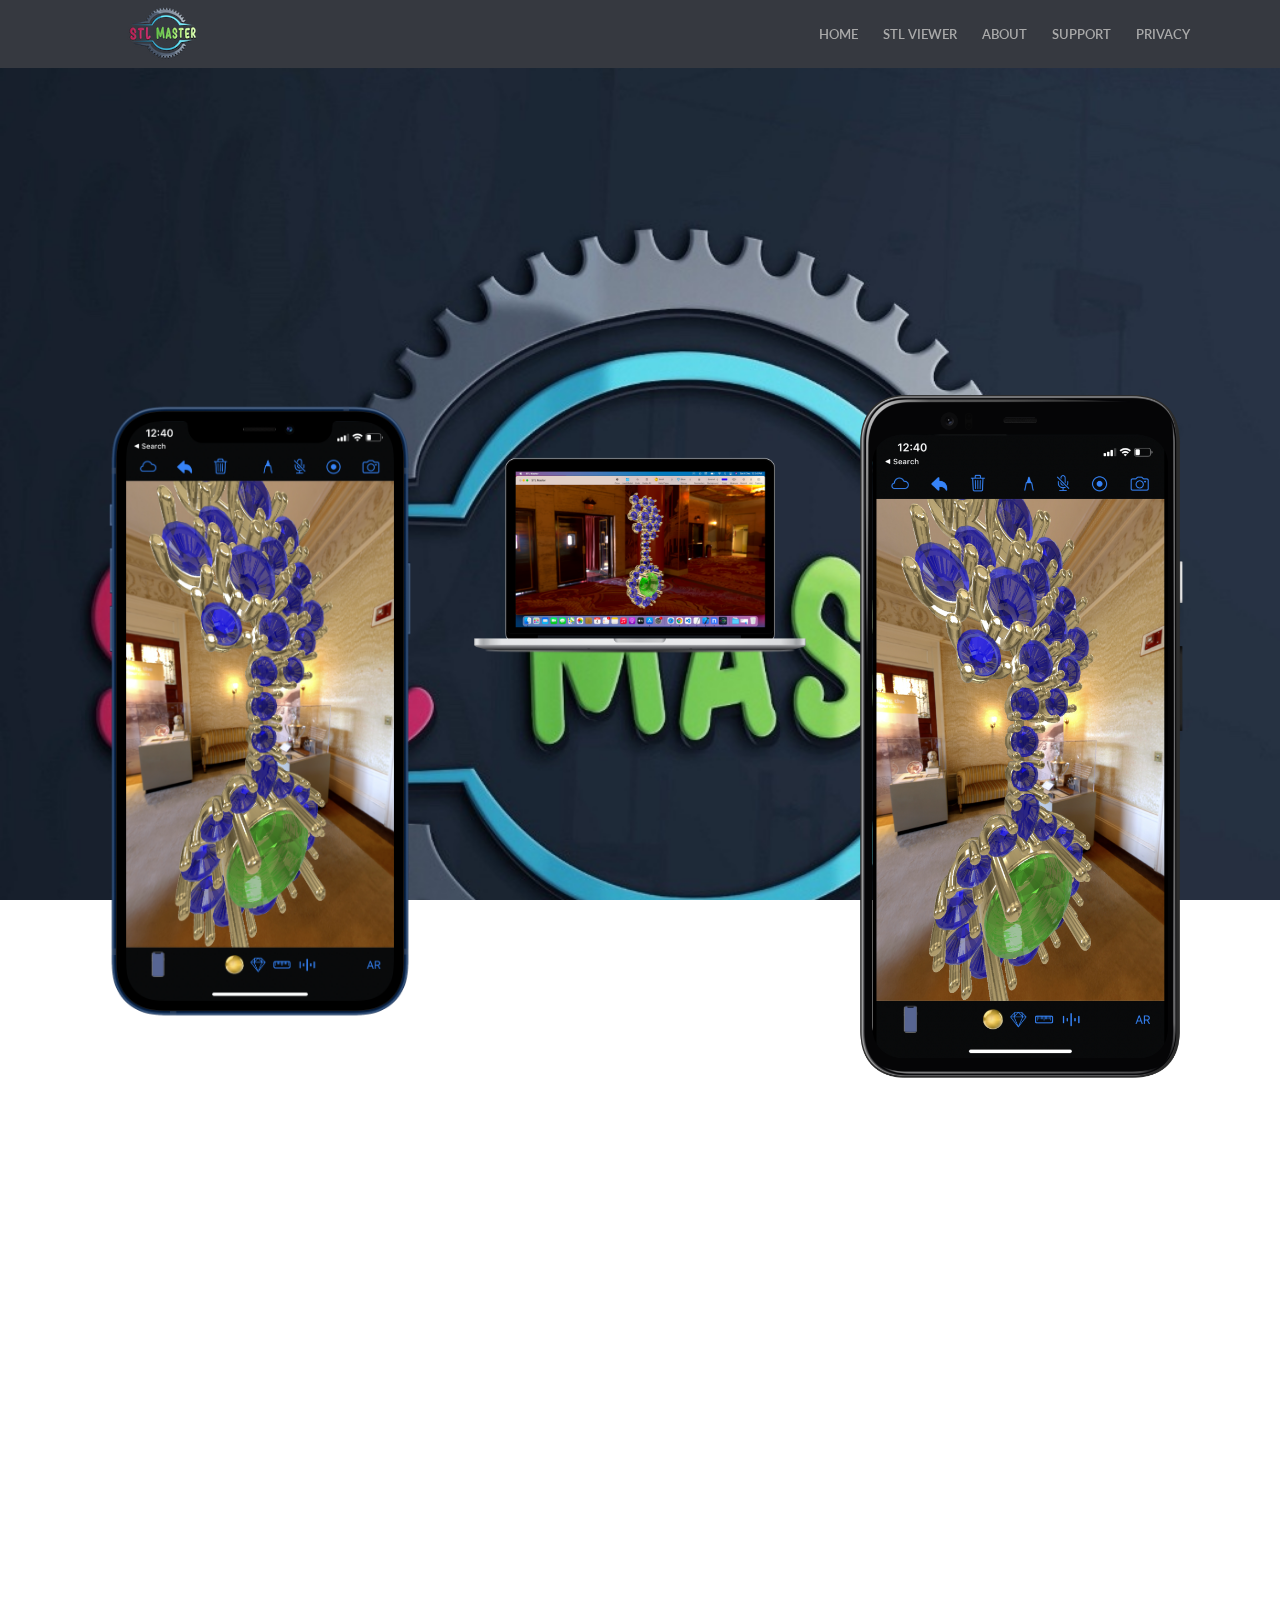
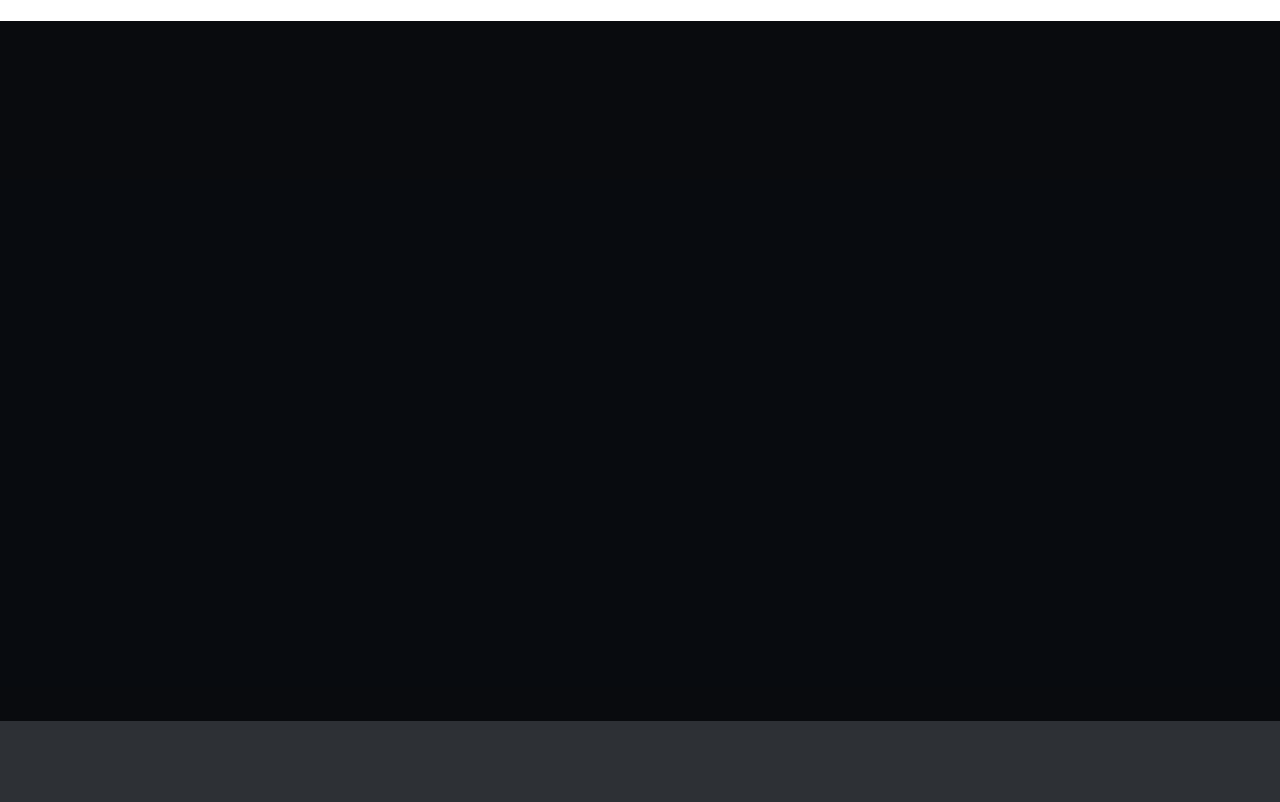
==== commit bca2a896: "change screen shots of mac, ios and Android" ====
--- a/index.html
+++ b/index.html
@@ -229,7 +229,7 @@
                                         <h6>iOS apps</h6>
                                     </div>
                                     <div class="progress">
-                                      <div class="progress-bar" role="progressbar" aria-valuenow="75" aria-valuemin="0" aria-valuemax="100" style="width: 75%;">
+                                      <div class="progress-bar" role="progressbar" aria-valuenow="95" aria-valuemin="0" aria-valuemax="100" style="width: 95%;">
                                       </div>
                                     </div>
                                 </div>
@@ -253,7 +253,7 @@
                                         <h6>Android apps</h6>
                                     </div>
                                     <div class="progress">
-                                      <div class="progress-bar" role="progressbar" aria-valuenow="95" aria-valuemin="0" aria-valuemax="100" style="width: 95%;">
+                                      <div class="progress-bar" role="progressbar" aria-valuenow="75" aria-valuemin="0" aria-valuemax="100" style="width: 75%;">
                                       </div>
                                     </div>
                                 </div>
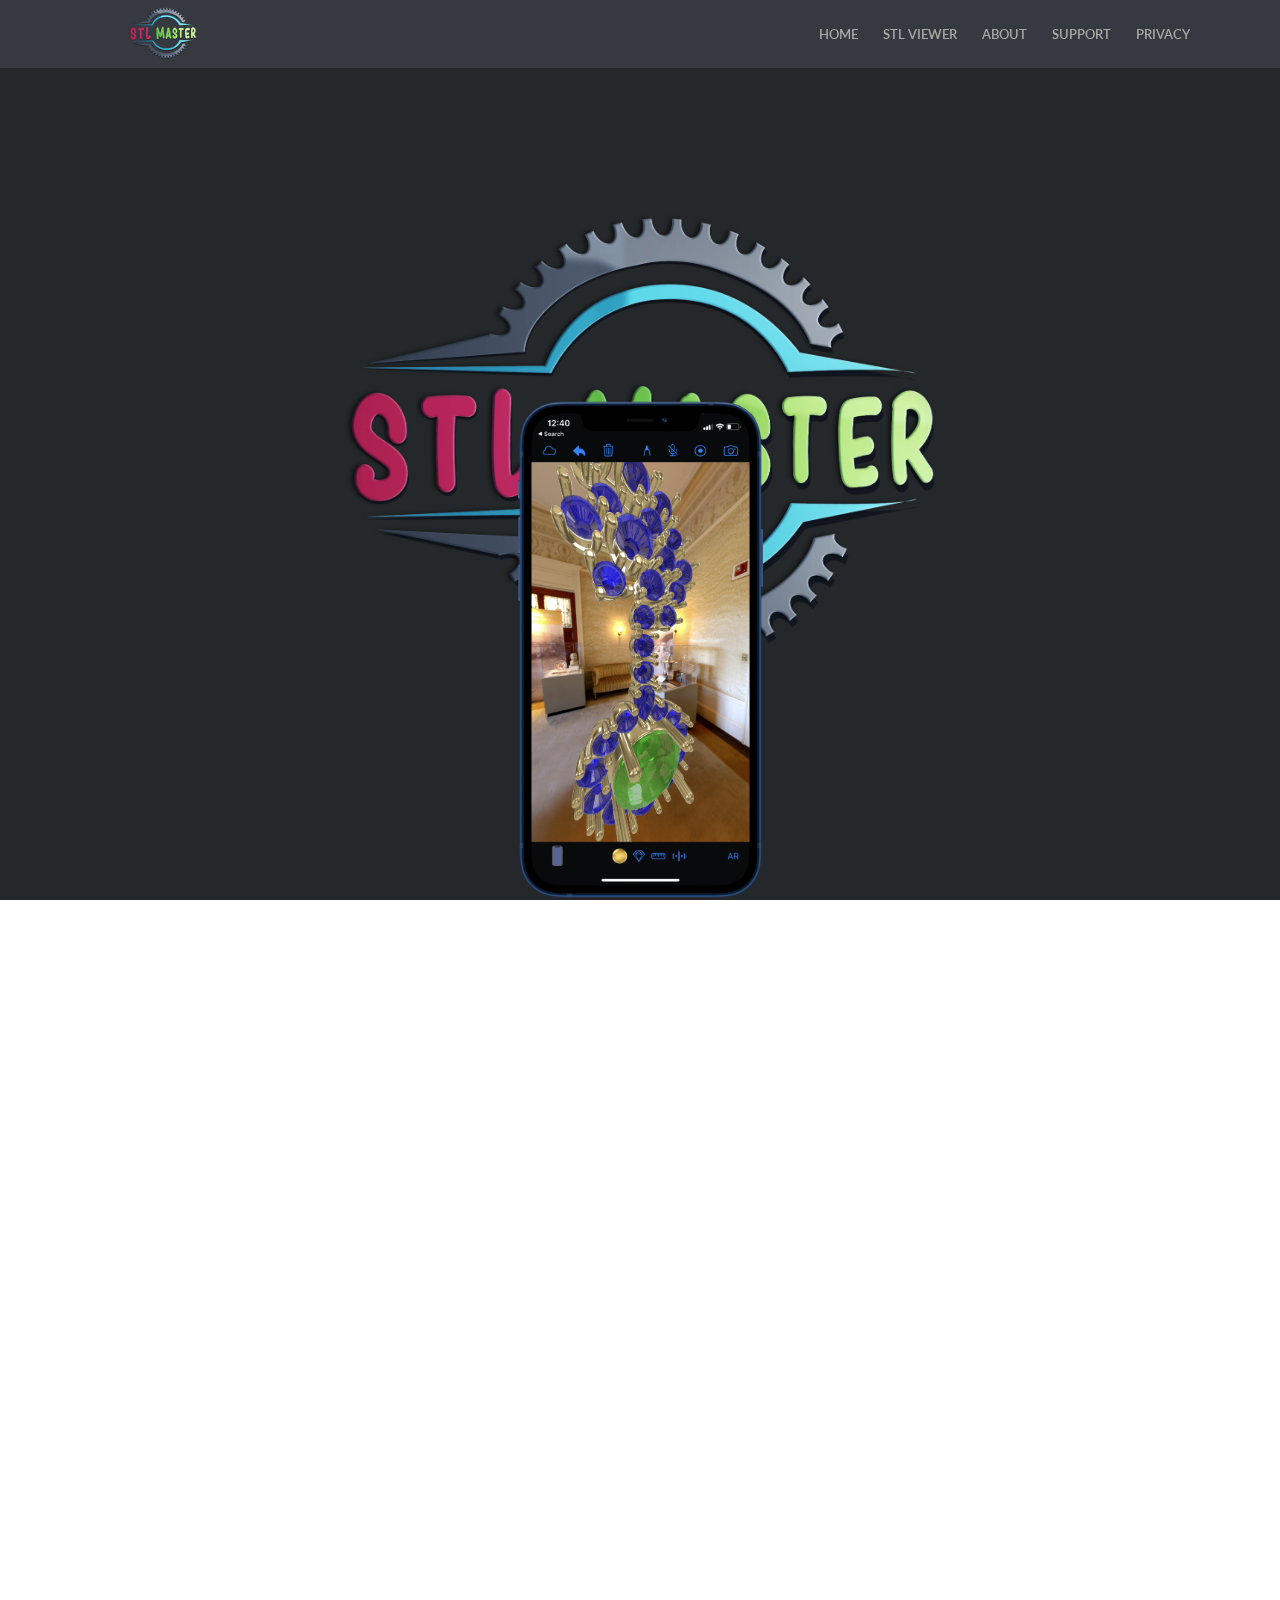
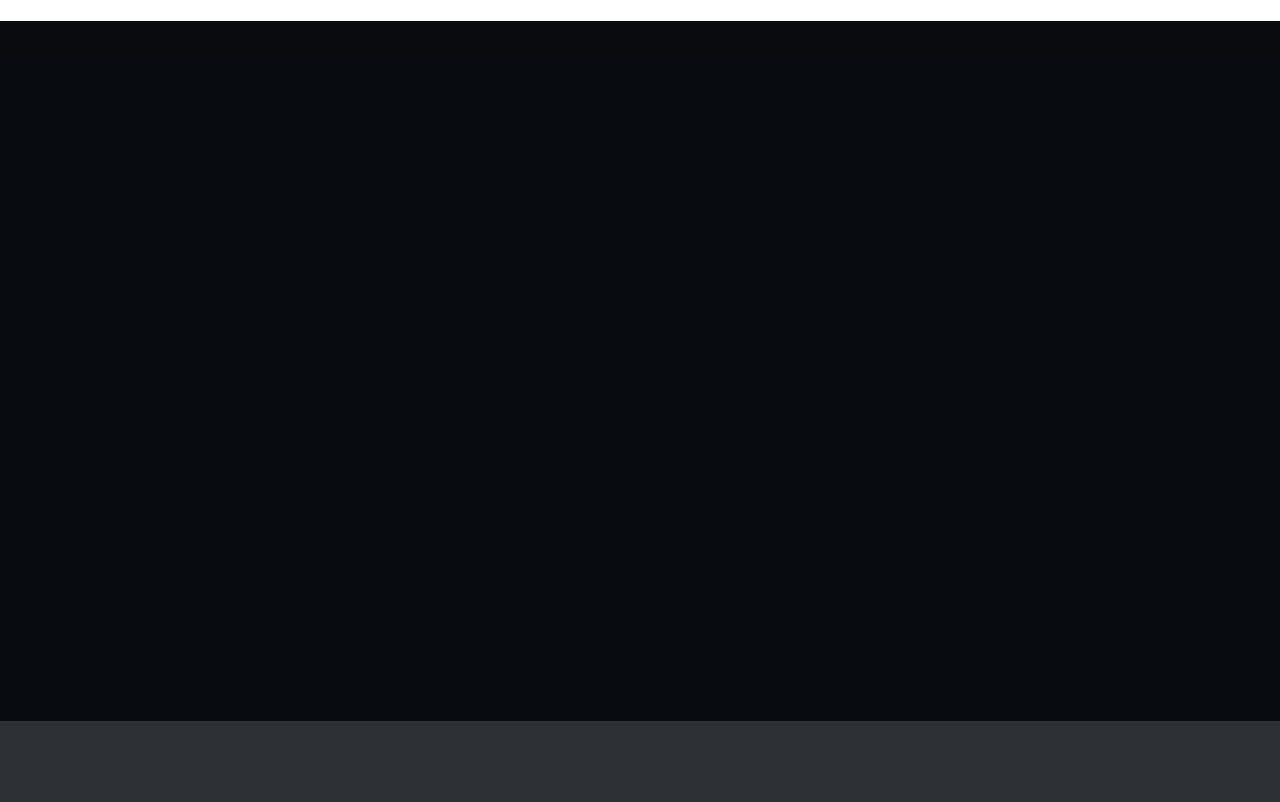
==== commit 9b64c4c4: "design change" ====
--- a/index.html
+++ b/index.html
@@ -99,22 +99,33 @@
             
             
         	<!-- Begin text carousel intro section -->
-            <section id="text-carousel-intro-section" class="parallax" data-stellar-background-ratio="0.5" style="background-image: url(img/slider-bg.jpg);">
+            <section id="text-carousel-intro-section" class="parallax" data-stellar-background-ratio="0.5" style="background-image: url(img/03.png);">
 				
 				<div class="container">
 					<div class="caption text-center text-white" data-stellar-ratio="0.7">
-
-						<div class="col-xs-12 col-sm-4 GraphicDesign">
+                        <div id="owl-intro-text" class="owl-carousel">
+                        <div class="item">
+						
                             <div class="portfolio_single_content">
                                 <img src="img/iphone.png" alt="title"/>
                                 <div>
-                                    <a target="_blank" href="https://apps.apple.com/in/app/stl-master/id1435885139">iOS</a>
+                                    <a target="_blank" href="https://apps.apple.com/in/app/stl-master/id1435885139">iPhone</a>
                                     <span>Application</span>
                                 </div>
                             </div>
+                        
+                        </div>
+                        <div class="item">
+                            <div class="portfolio_single_content">
+                                <img src="img/ipad.png" alt="title"/>
+                                <div>
+                                    <a target="_blank" href="https://apps.apple.com/in/app/stl-master/id1435885139">iPad</a>
+                                    <span>Application</span>
+                                </div>
+                            </div>
+                        
                         </div>
                        
-                        <div class="col-xs-12 col-sm-4 GraphicDesign">
                             <div class="portfolio_single_content">
                                 <img src="img/mac.png" alt="title"/>
                                 <div>
@@ -122,9 +133,8 @@
                                     <span>Application</span>
                                 </div>
                             </div>
-                        </div>
-
-                        <div class="col-xs-12 col-sm-4 GraphicDesign">
+                            <div class="item">
+
                             <div class="portfolio_single_content">
                                 <img src="img/Android.png" alt="title"/>
                                 <div>
@@ -133,7 +143,7 @@
                                 </div>
                             </div>
                         </div>
-
+                    </div>
 					</div> <!-- /.caption -->
 				</div> <!-- /.container -->
 
--- a/css/style.css
+++ b/css/style.css
@@ -532,13 +532,14 @@
 }
 .portfolio_content{}
 .portfolio_single_content{
-	position: relative;
+	position: center;
 	top: 0;
 	left: 0;
 	width: 100%;
-	z-index: 5;
-	margin-bottom:30px;
-	overflow:hidden;
+	
+	padding-left:25%;
+	padding-right: 25%;
+	padding-bottom: 25%;
 	
 }
 .portfolio_single_content:hover img{
@@ -560,10 +561,17 @@
 	-o-transition:all 1s;
 	-ms-transition:all 1s;
 	transition:all 1s;
+	padding-left:25%;
+	padding-right: 25%;
+	padding-bottom: 25%;
+	
 }
 .portfolio_single_content .canv{
 	width:100% !important;
 	height:100% !important;
+	padding-left:25%;
+	padding-right: 25%;
+	padding-bottom: 25%;
 }
 .portfolio_single_content div+div{
 	background: none repeat scroll 0 0 rgba(255,255,255,.9);
@@ -578,6 +586,10 @@
 	width: 100%;
 	z-index: 12;
 	border-top:0;
+
+	padding-left:25%;
+	padding-right: 25%;
+	padding-bottom: 25%;
 }
 /*.portfolio_single_content:hover div+div{bottom: 0;}*/
 .portfolio_single_content div{
@@ -589,12 +601,19 @@
 	height:100%;
 	text-align:center;
 	transform:scale(0);
-	transition:all .6s;
-	opacity:0;
+	transition:all .1s;
+	opacity:1;
+
+	padding-left:25%;
+	padding-right: 25%;
+	padding-bottom: 25%;
 }
 .portfolio_single_content:hover div{
 	transform:scale(1);
 	opacity:1;
+	padding-left:25%;
+	padding-right: 25%;
+	padding-bottom: 25%;
 }
 .portfolio_single_content div a{
 	color: #FFFFFF;
@@ -604,7 +623,9 @@
 	margin-top: 40%;
 	padding-bottom: 10px;
 	text-decoration: none;
-	text-transform: uppercase;
+	
+	
+	
 }
 .portfolio_single_content div span{
 	color: #FFFFFF;
@@ -1052,27 +1073,6 @@
 	transition: all 0.6s ease-in-out;
 }
 
-.btn-ios {
-	border: 0px solid #fff;
-	color: #fff;
-	padding: 8px 12px;
-	display: inline-block;
-	vertical-align: middle;
-	-webkit-transform: translateZ(0);
-	transform: translateZ(0);
-	box-shadow: 0 0 1px rgba(0, 0, 0, 0);
-	-webkit-backface-visibility: hidden;
-	backface-visibility: hidden;
-	-moz-osx-font-smoothing: grayscale;
-	position: relative;
-	-webkit-transition-property: color;
-	transition-property: color;
-	-webkit-transition-duration: 0.3s;
-	transition-duration: 0.3s;
-	height: 240px;
-  width: 141px;
-  background: url('/img/iphone.png');
-}
 /* Button blank */
 .btn-blank {
 	border: 2px solid #fff;
@@ -1161,6 +1161,4 @@
 	-o-transform: rotate(-45deg);
 	transform: rotate(-45deg);
 }
-
-
 /* ===== End buttons ===== */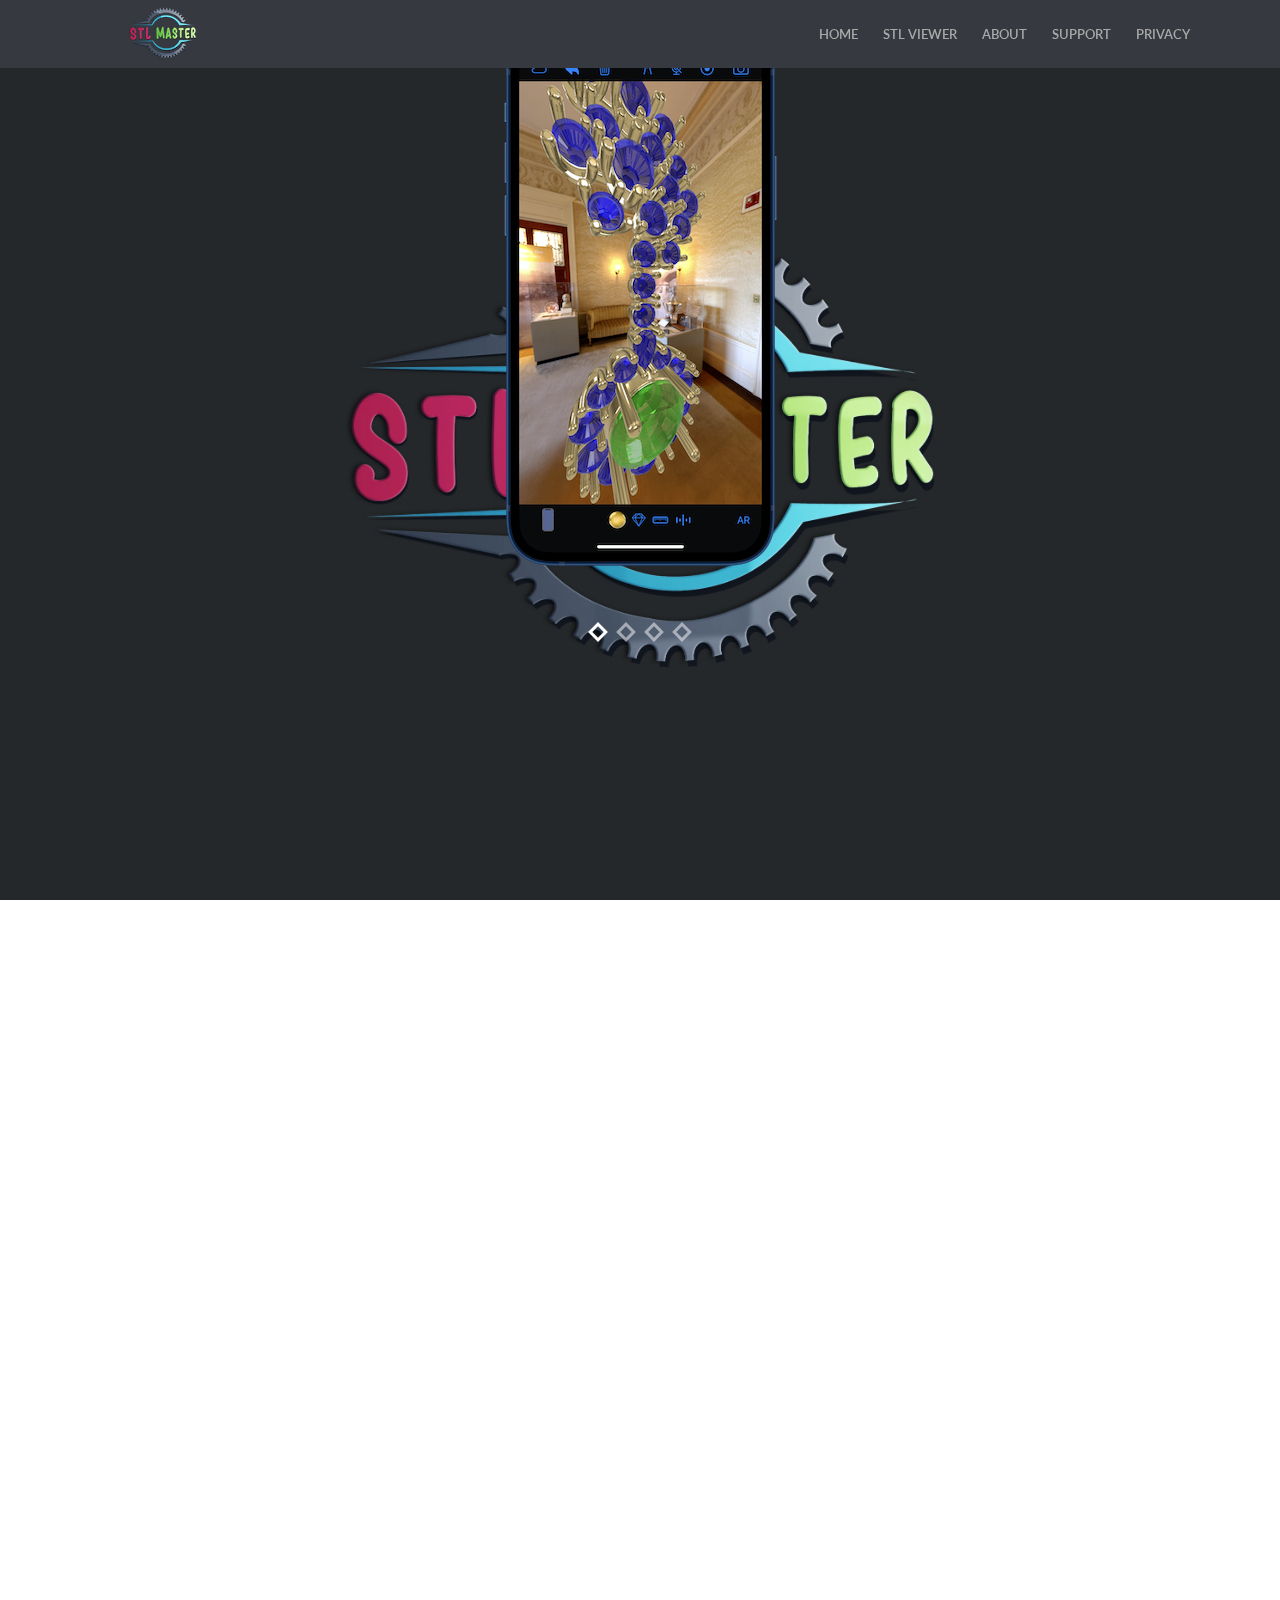
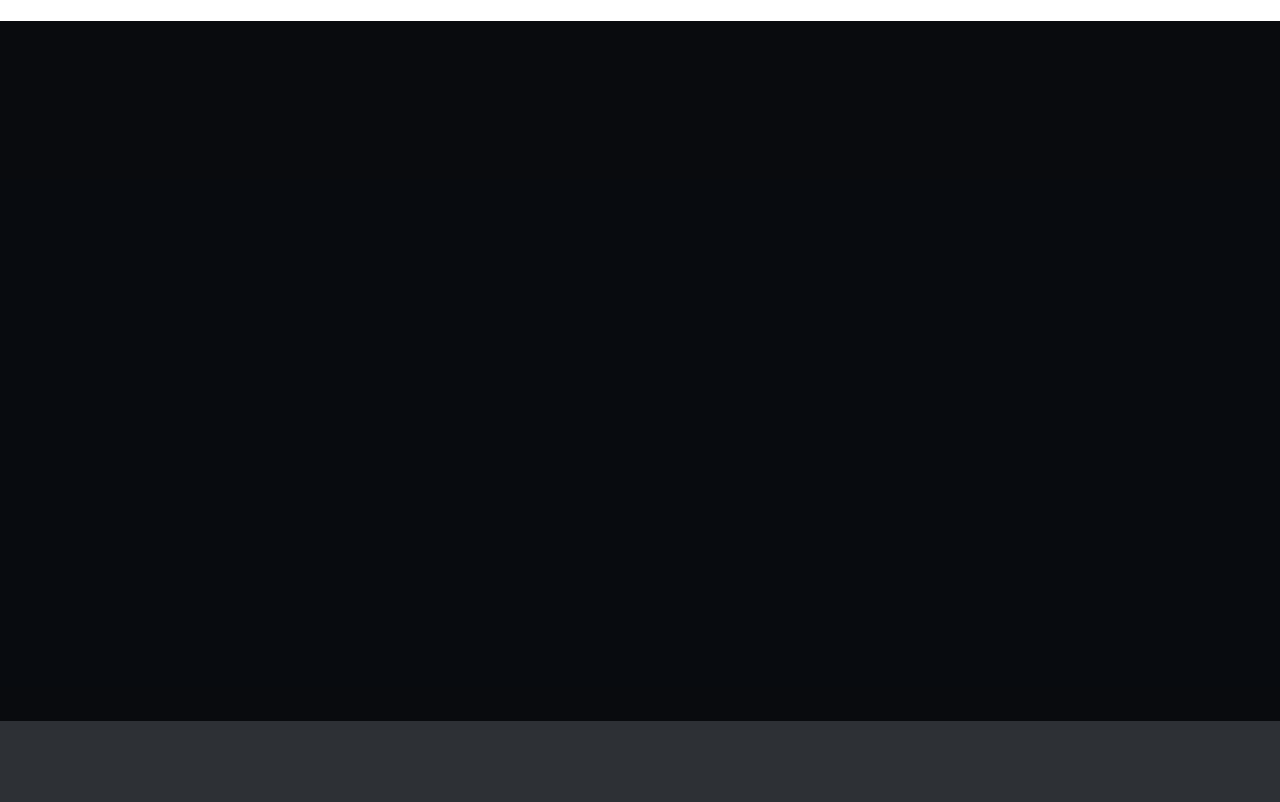
==== commit 70dcf968: "design changes" ====
--- a/index.html
+++ b/index.html
@@ -99,51 +99,31 @@
             
             
         	<!-- Begin text carousel intro section -->
-            <section id="text-carousel-intro-section" class="parallax" data-stellar-background-ratio="0.5" style="background-image: url(img/03.png);">
+            <section id="text-carousel-intro-section" class="parallax" data-stellar-background-ratio="1.0" style="background-image: url(img/03.png);">
 				
 				<div class="container">
-					<div class="caption text-center text-white" data-stellar-ratio="0.7">
+					<div class="caption text-center text-white" data-stellar-ratio="1.0">
                         <div id="owl-intro-text" class="owl-carousel">
-                        <div class="item">
-						
-                            <div class="portfolio_single_content">
-                                <img src="img/iphone.png" alt="title"/>
-                                <div>
-                                    <a target="_blank" href="https://apps.apple.com/in/app/stl-master/id1435885139">iPhone</a>
-                                    <span>Application</span>
-                                </div>
-                            </div>
-                        
+                            <div class="item">
+                                
+                                <a class="btn btn-blank-ios" href="https://apps.apple.com/in/app/stl-master/id1435885139" style="background-image: url(img/iphone.png);" target="_blank" role="button"></a>
+                            </div>
+                            <div class="item">
+                                
+                                <a class="btn btn-blank-ipad" href="https://apps.apple.com/in/app/stl-master/id1435885139" style="background-image: url(img/ipad.png);" target="_blank" role="button"></a>
+                            </div>
+
+                            <div class="item">
+                                
+                                <a class="btn btn-blank-mac" href="https://apps.apple.com/in/app/stl-master/id1435885139" style="background-image: url(img/mac.png);" target="_blank" role="button"></a>
+                            </div>
+
+                            <div class="item">
+                                
+                                <a class="btn btn-blank-android" href="https://play.google.com/store/apps/details?id=com.jewelleryscale.user.jewelleryscale" style="background-image: url(img/Android.png);" target="_blank" role="button"></a>
+                            </div>
                         </div>
-                        <div class="item">
-                            <div class="portfolio_single_content">
-                                <img src="img/ipad.png" alt="title"/>
-                                <div>
-                                    <a target="_blank" href="https://apps.apple.com/in/app/stl-master/id1435885139">iPad</a>
-                                    <span>Application</span>
-                                </div>
-                            </div>
-                        
-                        </div>
-                       
-                            <div class="portfolio_single_content">
-                                <img src="img/mac.png" alt="title"/>
-                                <div>
-                                    <a target="_blank" href="https://apps.apple.com/in/app/stl-master/id1435885139">MacOS</a>
-                                    <span>Application</span>
-                                </div>
-                            </div>
-                            <div class="item">
-
-                            <div class="portfolio_single_content">
-                                <img src="img/Android.png" alt="title"/>
-                                <div>
-                                    <a target="_blank" href="https://play.google.com/store/apps/details?id=com.jewelleryscale.user.jewelleryscale">Android</a>
-                                    <span>Application</span>
-                                </div>
-                            </div>
-                        </div>
-                    </div>
+
 					</div> <!-- /.caption -->
 				</div> <!-- /.container -->
 
--- a/css/style.css
+++ b/css/style.css
@@ -278,8 +278,8 @@
 }
 #text-carousel-intro-section .caption {
 	position: relative;
-	top: 50%;
-	margin-top: -70px;
+	top: 10%;
+	margin-top: -100px;
 }
 #text-carousel-intro-section .caption h1 {
 	margin-top: 0;
@@ -532,14 +532,13 @@
 }
 .portfolio_content{}
 .portfolio_single_content{
-	position: center;
+	position: relative;
 	top: 0;
 	left: 0;
 	width: 100%;
-	
-	padding-left:25%;
-	padding-right: 25%;
-	padding-bottom: 25%;
+	z-index: 5;
+	margin-bottom:30px;
+	overflow:hidden;
 	
 }
 .portfolio_single_content:hover img{
@@ -561,17 +560,10 @@
 	-o-transition:all 1s;
 	-ms-transition:all 1s;
 	transition:all 1s;
-	padding-left:25%;
-	padding-right: 25%;
-	padding-bottom: 25%;
-	
 }
 .portfolio_single_content .canv{
 	width:100% !important;
 	height:100% !important;
-	padding-left:25%;
-	padding-right: 25%;
-	padding-bottom: 25%;
 }
 .portfolio_single_content div+div{
 	background: none repeat scroll 0 0 rgba(255,255,255,.9);
@@ -586,10 +578,6 @@
 	width: 100%;
 	z-index: 12;
 	border-top:0;
-
-	padding-left:25%;
-	padding-right: 25%;
-	padding-bottom: 25%;
 }
 /*.portfolio_single_content:hover div+div{bottom: 0;}*/
 .portfolio_single_content div{
@@ -601,19 +589,12 @@
 	height:100%;
 	text-align:center;
 	transform:scale(0);
-	transition:all .1s;
-	opacity:1;
-
-	padding-left:25%;
-	padding-right: 25%;
-	padding-bottom: 25%;
+	transition:all .6s;
+	opacity:0;
 }
 .portfolio_single_content:hover div{
 	transform:scale(1);
 	opacity:1;
-	padding-left:25%;
-	padding-right: 25%;
-	padding-bottom: 25%;
 }
 .portfolio_single_content div a{
 	color: #FFFFFF;
@@ -623,9 +604,7 @@
 	margin-top: 40%;
 	padding-bottom: 10px;
 	text-decoration: none;
-	
-	
-	
+	text-transform: uppercase;
 }
 .portfolio_single_content div span{
 	color: #FFFFFF;
@@ -1075,9 +1054,9 @@
 
 /* Button blank */
 .btn-blank {
-	border: 2px solid #fff;
+	border: 0px solid #fff;
 	color: #fff;
-	padding: 8px 12px;
+	
 	display: inline-block;
 	vertical-align: middle;
 	-webkit-transform: translateZ(0);
@@ -1086,11 +1065,133 @@
 	-webkit-backface-visibility: hidden;
 	backface-visibility: hidden;
 	-moz-osx-font-smoothing: grayscale;
-	position: relative;
+	position: center;
 	-webkit-transition-property: color;
 	transition-property: color;
 	-webkit-transition-duration: 0.3s;
 	transition-duration: 0.3s;
+	width: 317px;
+	height: 600px;
+}
+
+.btn-blank-ios {
+	border: 0px solid #fff;
+	color: #fff;
+	
+	display: inline-block;
+	vertical-align: middle;
+	-webkit-transform: translateZ(0);
+	transform: translateZ(0);
+	box-shadow: 0 0 1px rgba(0, 0, 0, 0);
+	-webkit-backface-visibility: hidden;
+	backface-visibility: hidden;
+	-moz-osx-font-smoothing: grayscale;
+	position: center;
+	-webkit-transition-property: color;
+	transition-property: color;
+	-webkit-transition-duration: 0.3s;
+	transition-duration: 0.3s;
+	width: 317px;
+	height: 600px;
+}
+
+.btn-blank-ios:hover{
+	-o-transform: scale(2);
+	-webkit-transform: scale(2);
+	-moz-transform: scale(2);
+	-ms-transform: scale(2);
+	transform: scale(2);
+	transition:all 1s;
+}
+
+.btn-blank-ipad {
+	border: 0px solid #fff;
+	color: #fff;
+	
+	display: inline-block;
+	vertical-align: middle;
+	-webkit-transform: translateZ(0);
+	transform: translateZ(0);
+	box-shadow: 0 0 1px rgba(0, 0, 0, 0);
+	-webkit-backface-visibility: hidden;
+	backface-visibility: hidden;
+	-moz-osx-font-smoothing: grayscale;
+	position: center;
+	-webkit-transition-property: color;
+	transition-property: color;
+	-webkit-transition-duration: 0.3s;
+	transition-duration: 0.3s;
+	width: 425px;
+	height: 600px;
+}
+
+.btn-blank-ipad:hover{
+	-o-transform: scale(2);
+	-webkit-transform: scale(2);
+	-moz-transform: scale(2);
+	-ms-transform: scale(2);
+	transform: scale(2);
+	transition:all 1s;
+}
+
+.btn-blank-mac {
+	border: 0px solid #fff;
+	color: #fff;
+	
+	display: inline-block;
+	vertical-align: middle;
+	-webkit-transform: translateZ(0);
+	transform: translateZ(0);
+	box-shadow: 0 0 1px rgba(0, 0, 0, 0);
+	-webkit-backface-visibility: hidden;
+	backface-visibility: hidden;
+	-moz-osx-font-smoothing: grayscale;
+	position: center;
+	-webkit-transition-property: color;
+	transition-property: color;
+	-webkit-transition-duration: 0.3s;
+	transition-duration: 0.3s;
+	width: 600px;
+	height: 600px;
+}
+
+.btn-blank-mac:hover{
+	-o-transform: scale(2);
+	-webkit-transform: scale(2);
+	-moz-transform: scale(2);
+	-ms-transform: scale(2);
+	transform: scale(2);
+	transition:all 1s;
+}
+
+.btn-blank-android {
+	border: 0px solid #fff;
+	color: #fff;
+	
+	display: inline-block;
+	vertical-align: middle;
+	-webkit-transform: translateZ(0);
+	transform: translateZ(0);
+	box-shadow: 0 0 1px rgba(0, 0, 0, 0);
+	-webkit-backface-visibility: hidden;
+	backface-visibility: hidden;
+	-moz-osx-font-smoothing: grayscale;
+	position: center;
+	-webkit-transition-property: color;
+	transition-property: color;
+	-webkit-transition-duration: 0.3s;
+	transition-duration: 0.3s;
+	width: 307px;
+	height: 600px;
+}
+
+.btn-blank-android:hover{
+	-o-transform: scale(2);
+	-webkit-transform: scale(2);
+	-moz-transform: scale(2);
+	-ms-transform: scale(2);
+	transform: scale(2);
+	transition:all 1s;
 }
 .btn-blank:before {
 	content: "";
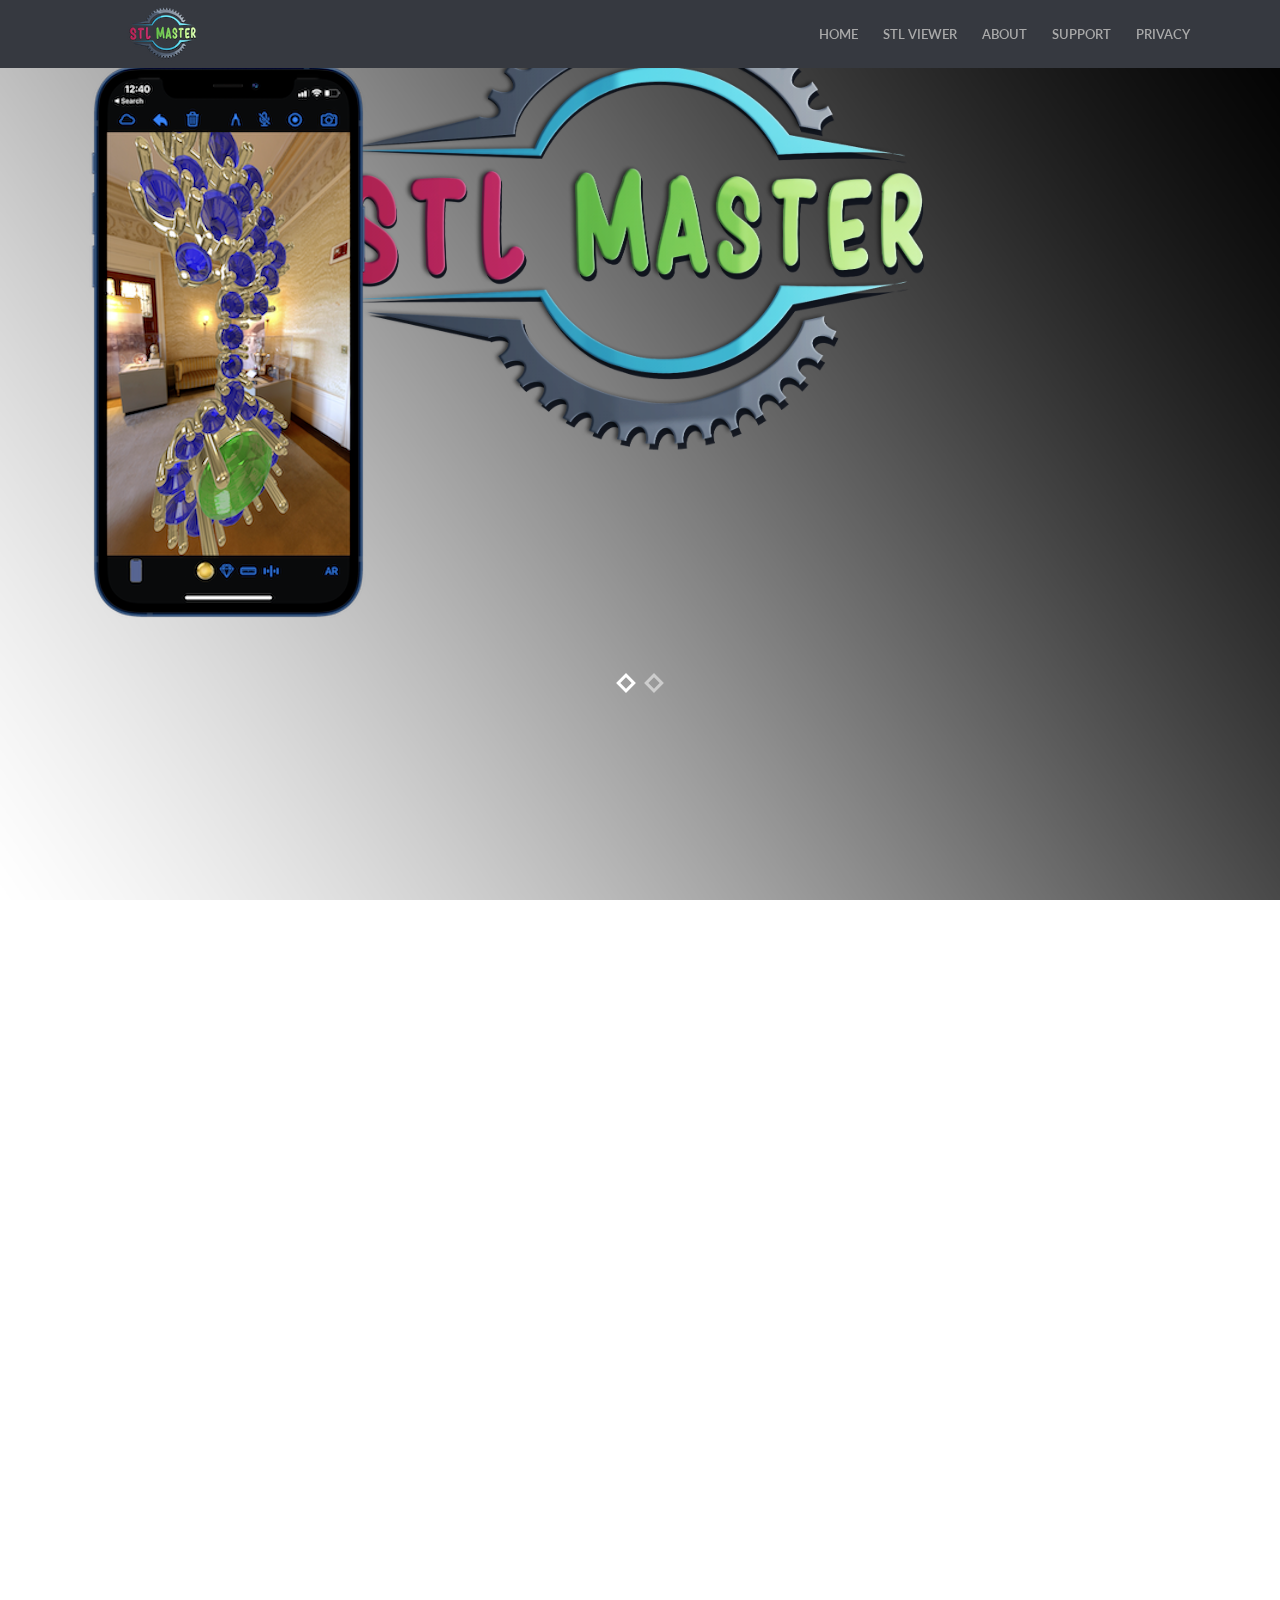
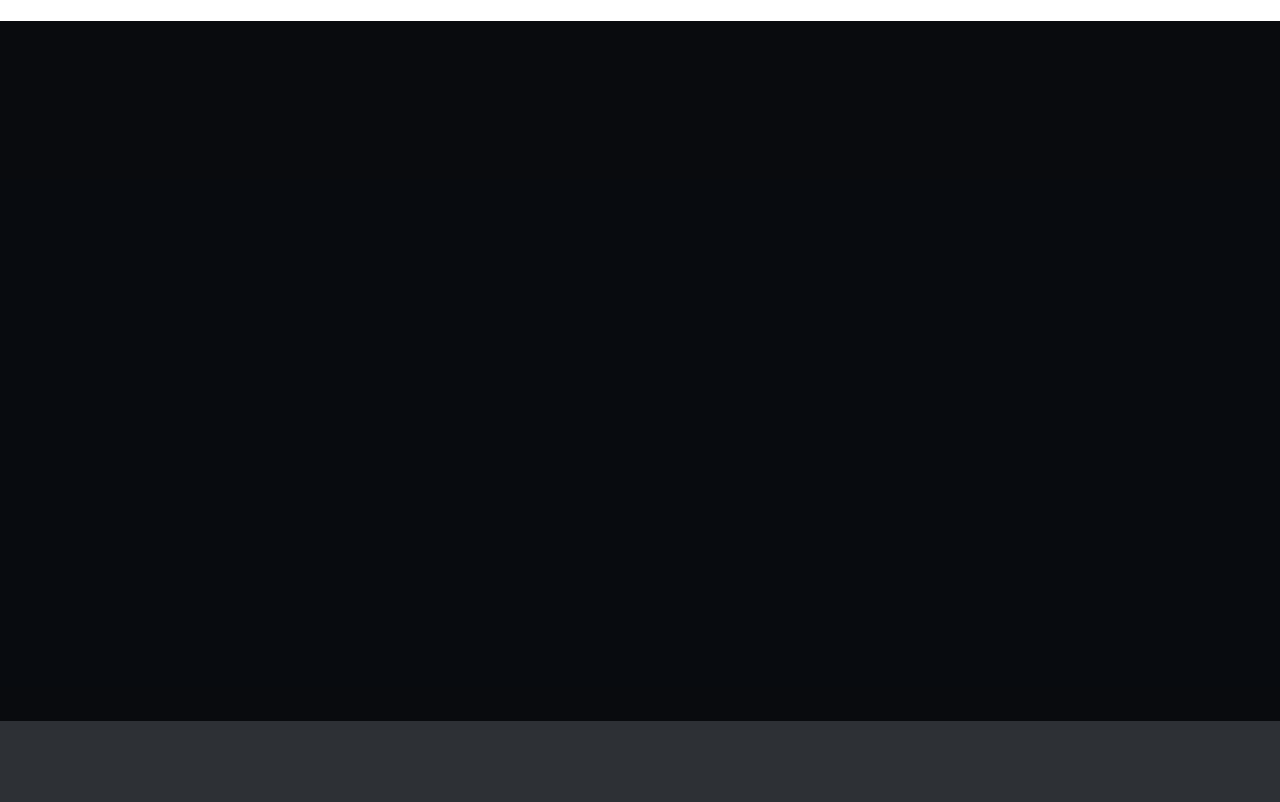
==== commit 4ce74bb8: "design change" ====
--- a/index.html
+++ b/index.html
@@ -99,7 +99,7 @@
             
             
         	<!-- Begin text carousel intro section -->
-            <section id="text-carousel-intro-section" class="parallax" data-stellar-background-ratio="1.0" style="background-image: url(img/03.png);">
+            <section id="text-carousel-intro-section" class="parallax" data-stellar-background-ratio="1.0" style="background-image: url(img/Background.png);">
 				
 				<div class="container">
 					<div class="caption text-center text-white" data-stellar-ratio="1.0">
@@ -107,21 +107,18 @@
                             <div class="item">
                                 
                                 <a class="btn btn-blank-ios" href="https://apps.apple.com/in/app/stl-master/id1435885139" style="background-image: url(img/iphone.png);" target="_blank" role="button"></a>
-                            </div>
-                            <div class="item">
+
+                                <a class="btn btn-blank-ipad" href="https://apps.apple.com/in/app/stl-master/id1435885139" style="background-image: url(img/ipad.png);" target="_blank" role="button"></a>
                                 
-                                <a class="btn btn-blank-ipad" href="https://apps.apple.com/in/app/stl-master/id1435885139" style="background-image: url(img/ipad.png);" target="_blank" role="button"></a>
                             </div>
 
                             <div class="item">
                                 
                                 <a class="btn btn-blank-mac" href="https://apps.apple.com/in/app/stl-master/id1435885139" style="background-image: url(img/mac.png);" target="_blank" role="button"></a>
-                            </div>
-
-                            <div class="item">
                                 
                                 <a class="btn btn-blank-android" href="https://play.google.com/store/apps/details?id=com.jewelleryscale.user.jewelleryscale" style="background-image: url(img/Android.png);" target="_blank" role="button"></a>
                             </div>
+
                         </div>
 
 					</div> <!-- /.caption -->
--- a/css/style.css
+++ b/css/style.css
@@ -278,8 +278,8 @@
 }
 #text-carousel-intro-section .caption {
 	position: relative;
-	top: 10%;
-	margin-top: -100px;
+	top: 0%;
+	margin-top: -50px;
 }
 #text-carousel-intro-section .caption h1 {
 	margin-top: 0;
@@ -1075,24 +1075,15 @@
 }
 
 .btn-blank-ios {
-	border: 0px solid #fff;
-	color: #fff;
 	
-	display: inline-block;
-	vertical-align: middle;
-	-webkit-transform: translateZ(0);
-	transform: translateZ(0);
-	box-shadow: 0 0 1px rgba(0, 0, 0, 0);
-	-webkit-backface-visibility: hidden;
-	backface-visibility: hidden;
-	-moz-osx-font-smoothing: grayscale;
-	position: center;
-	-webkit-transition-property: color;
-	transition-property: color;
+	float: left;
+
+	margin-top: 8%;
 	-webkit-transition-duration: 0.3s;
 	transition-duration: 0.3s;
 	width: 317px;
 	height: 600px;
+	display: block;
 }
 
 .btn-blank-ios:hover{
@@ -1105,6 +1096,9 @@
 }
 
 .btn-blank-ipad {
+
+	float: right;
+	margin-top: 8%;
 	border: 0px solid #fff;
 	color: #fff;
 	
@@ -1135,6 +1129,8 @@
 }
 
 .btn-blank-mac {
+	float: left;
+	margin-top: 8%;
 	border: 0px solid #fff;
 	color: #fff;
 	
@@ -1165,6 +1161,8 @@
 }
 
 .btn-blank-android {
+	float: right;
+	margin-top: 8%;
 	border: 0px solid #fff;
 	color: #fff;
 	
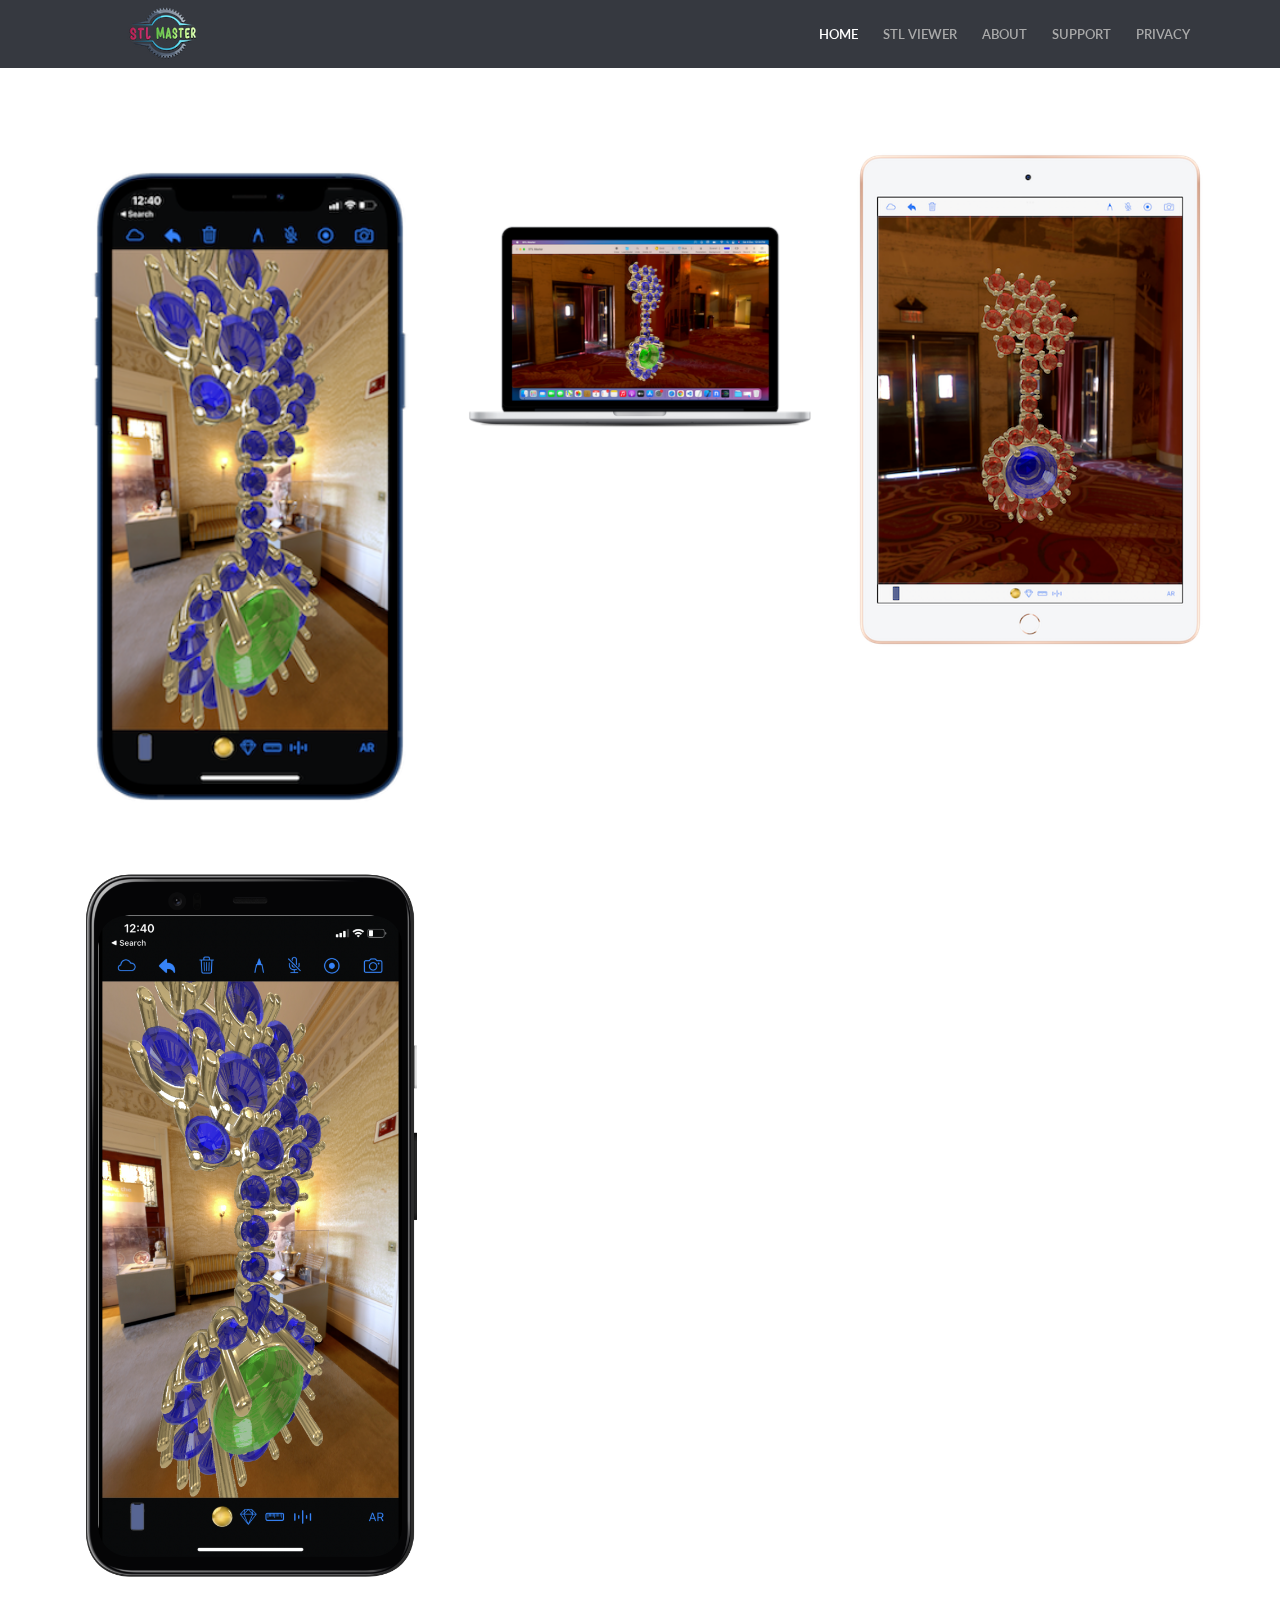
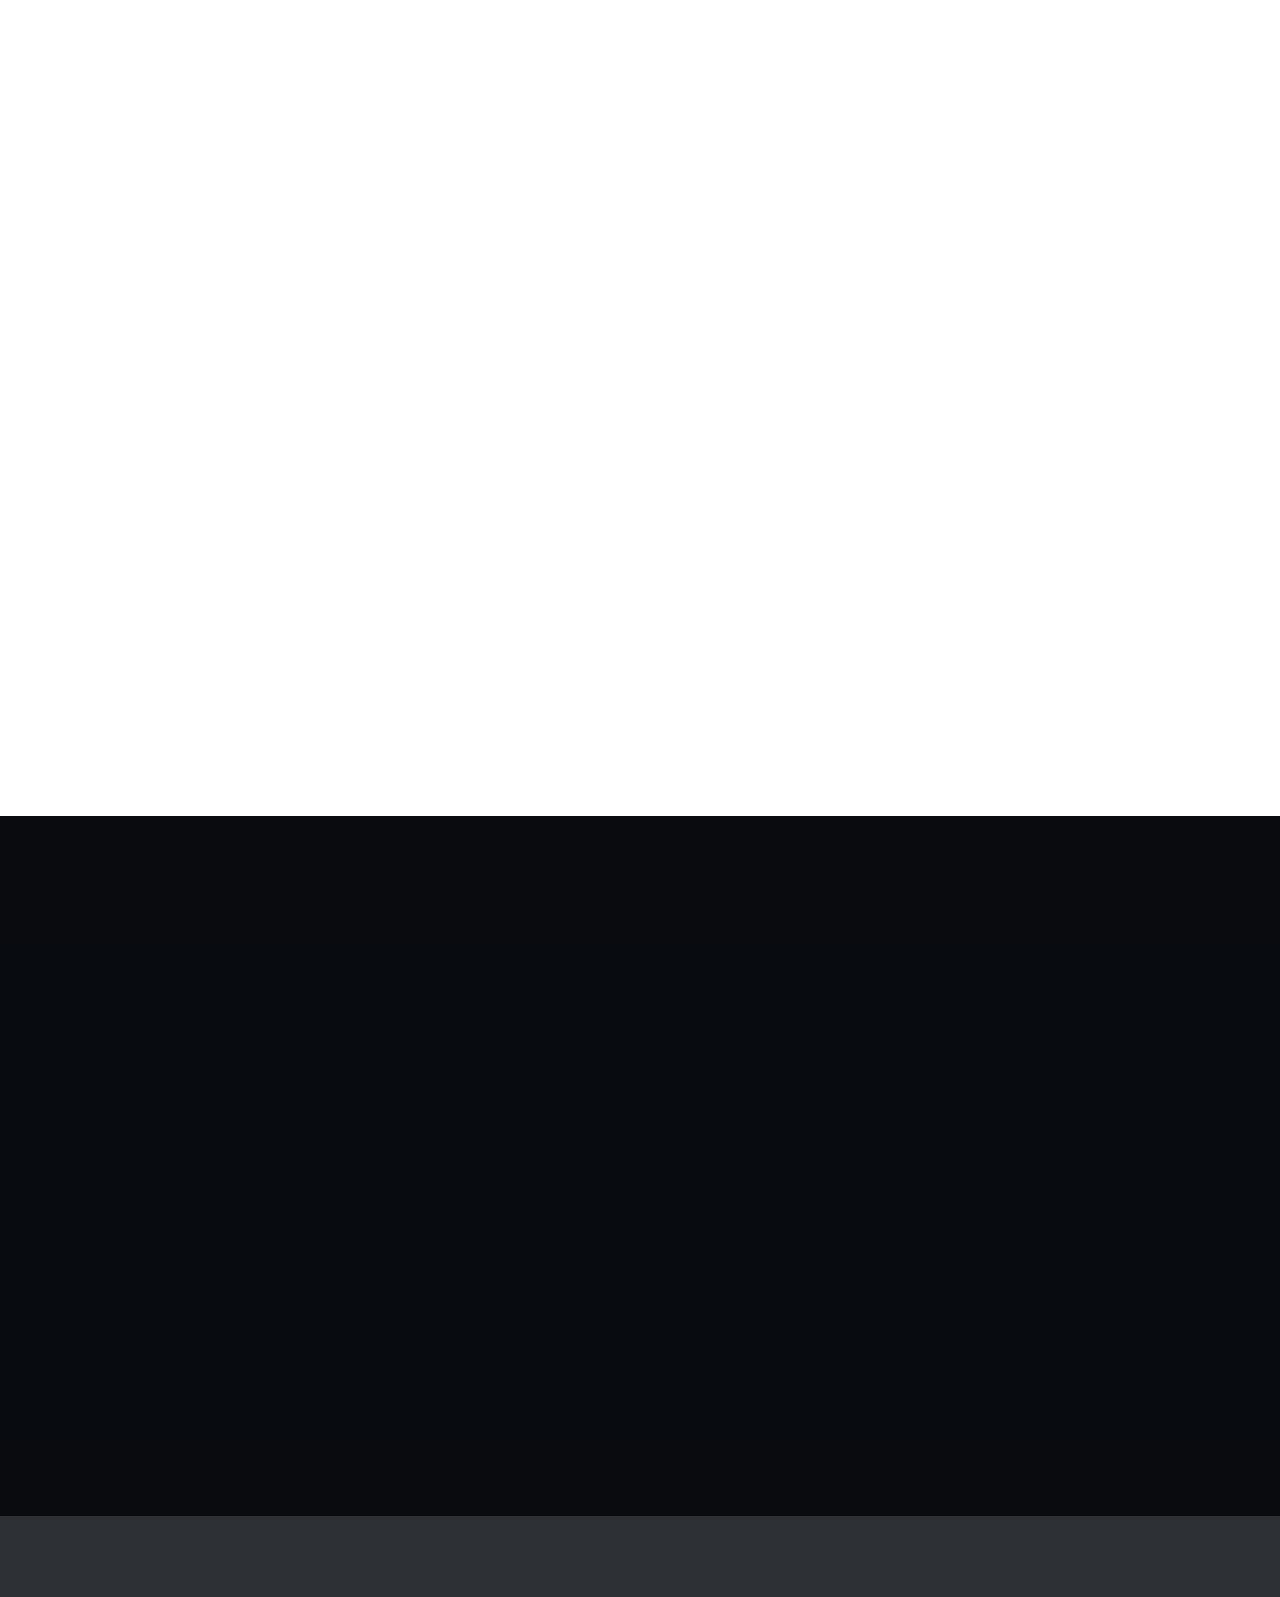
==== commit a1b4b460: "design change" ====
--- a/index.html
+++ b/index.html
@@ -78,7 +78,7 @@
                     <!-- Collect the nav links, forms, and other content for toggling -->
                     <div class="collapse navbar-collapse" id="bs-example-navbar-collapse-1">
                         <ul class="nav navbar-nav navbar-right">
-                            <li><a class="page-scroll" href="body">Home</a></li>
+                            <li><a class="page-scroll" href="#home-section">Home</a></li>
                             <li><a class="page-scroll"  target="_blank" href="viewer.html">STL Viewer</a></li>
                             <li><a class="page-scroll" href="#about-section">About</a></li>
                             <li><a class="page-scroll" href="#contact-section">Support</a></li>
@@ -98,34 +98,68 @@
             
             
             
-        	<!-- Begin text carousel intro section -->
-            <section id="text-carousel-intro-section" class="parallax" data-stellar-background-ratio="1.0" style="background-image: url(img/Background.png);">
-				
-				<div class="container">
-					<div class="caption text-center text-white" data-stellar-ratio="1.0">
-                        <div id="owl-intro-text" class="owl-carousel">
-                            <div class="item">
-                                
-                                <a class="btn btn-blank-ios" href="https://apps.apple.com/in/app/stl-master/id1435885139" style="background-image: url(img/iphone.png);" target="_blank" role="button"></a>
-
-                                <a class="btn btn-blank-ipad" href="https://apps.apple.com/in/app/stl-master/id1435885139" style="background-image: url(img/ipad.png);" target="_blank" role="button"></a>
-                                
-                            </div>
-
-                            <div class="item">
-                                
-                                <a class="btn btn-blank-mac" href="https://apps.apple.com/in/app/stl-master/id1435885139" style="background-image: url(img/mac.png);" target="_blank" role="button"></a>
-                                
-                                <a class="btn btn-blank-android" href="https://play.google.com/store/apps/details?id=com.jewelleryscale.user.jewelleryscale" style="background-image: url(img/Android.png);" target="_blank" role="button"></a>
-                            </div>
-
+        	<!-- Begin Portfolio -->
+            <section id="home-section" class="page bg-style1">
+            	<div class="container">
+                    <div class="row">
+                        <div class="col-md-12">
+                            <div class="portfolio">
+                                <!-- Begin page header-->
+                                <div class="page-header-wrapper">
+                                    <div class="container">
+                                        <div class="page-header text-center wow fadeInDown" data-wow-delay="0.4s">
+                                        </div>
+                                    </div>
+                                </div>
+                                <!-- End page header-->
+                                <div class="portfoloi_content_area" >
+                                    <div class="portfolio_content">
+                                        <div class="row"  id="portfolio">
+                                            <div class="col-xs-12 col-sm-4 appsDevelopment">
+                                                <div class="portfolio_single_content">
+                                                    <img src="img/iphone.png" alt="title"/>
+                                                    <div>
+                                                        <a href="https://apps.apple.com/in/app/stl-master/id1435885139" target = "_blank">iPhone Application</a>
+                                                    </div>
+                                                </div>
+                                            </div>
+                                            <div class="col-xs-12 col-sm-4 webDesign websites">
+                                                <div class="portfolio_single_content">
+                                                    <img src="img/mac.png" alt="title"/>
+                                                    <div>
+                                                        <a href="https://apps.apple.com/in/app/stl-master/id1435885139">Mac Application</a>
+                                                    </div>
+                                                </div>
+                                            </div>
+                                            <div class="col-xs-12 col-sm-4 GraphicDesign">
+                                                <div class="portfolio_single_content">
+                                                    <img src="img/ipad.png" alt="title"/>
+                                                    <div>
+                                                        <a href="https://apps.apple.com/in/app/stl-master/id1435885139">iPad Application</a>
+                                                        
+                                                    </div>
+                                                </div>
+                                            </div>
+                                            <div class="col-xs-12 col-sm-4 responsive">
+                                                <div class="portfolio_single_content">
+                                                    <img src="img/Android.png" alt="title"/>
+                                                    <div>
+                                                        <a href="https://play.google.com/store/apps/details?id=com.jewelleryscale.user.jewelleryscale">Android Application</a>
+                                                    </div>
+                                                </div>
+                                            </div>
+                                            
+                                        </div>
+                                    </div>
+                                </div>
+                            
+                            </div>
                         </div>
-
-					</div> <!-- /.caption -->
-				</div> <!-- /.container -->
-
-			</section>
-			<!-- End text carousel intro section -->
+                    </div>
+                </div>
+            </section>
+            <!-- End portfolio -->
+            
                 
                 
                 
--- a/css/style.css
+++ b/css/style.css
@@ -528,7 +528,6 @@
     margin: 4px;
     padding: 8px 10px;
     text-decoration: none;
-    text-transform: uppercase;
 }
 .portfolio_content{}
 .portfolio_single_content{
@@ -604,7 +603,6 @@
 	margin-top: 40%;
 	padding-bottom: 10px;
 	text-decoration: none;
-	text-transform: uppercase;
 }
 .portfolio_single_content div span{
 	color: #FFFFFF;
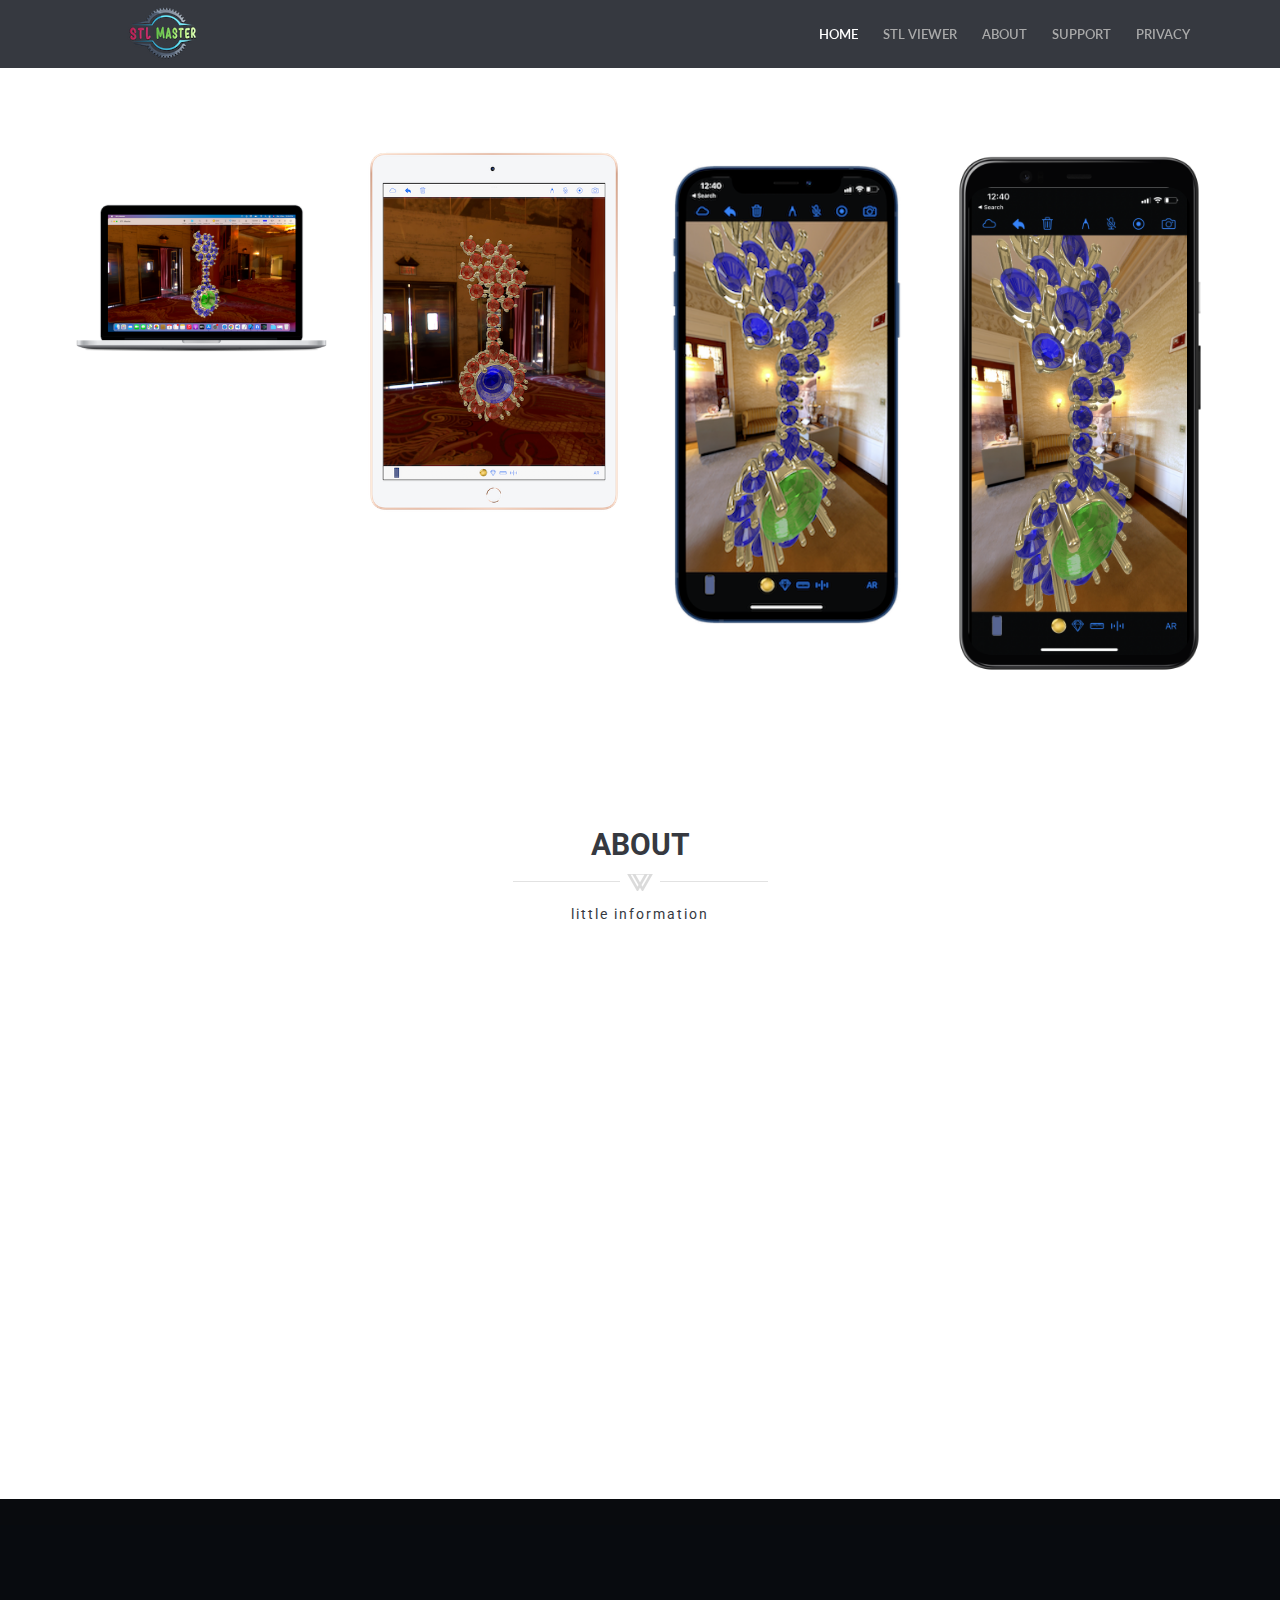
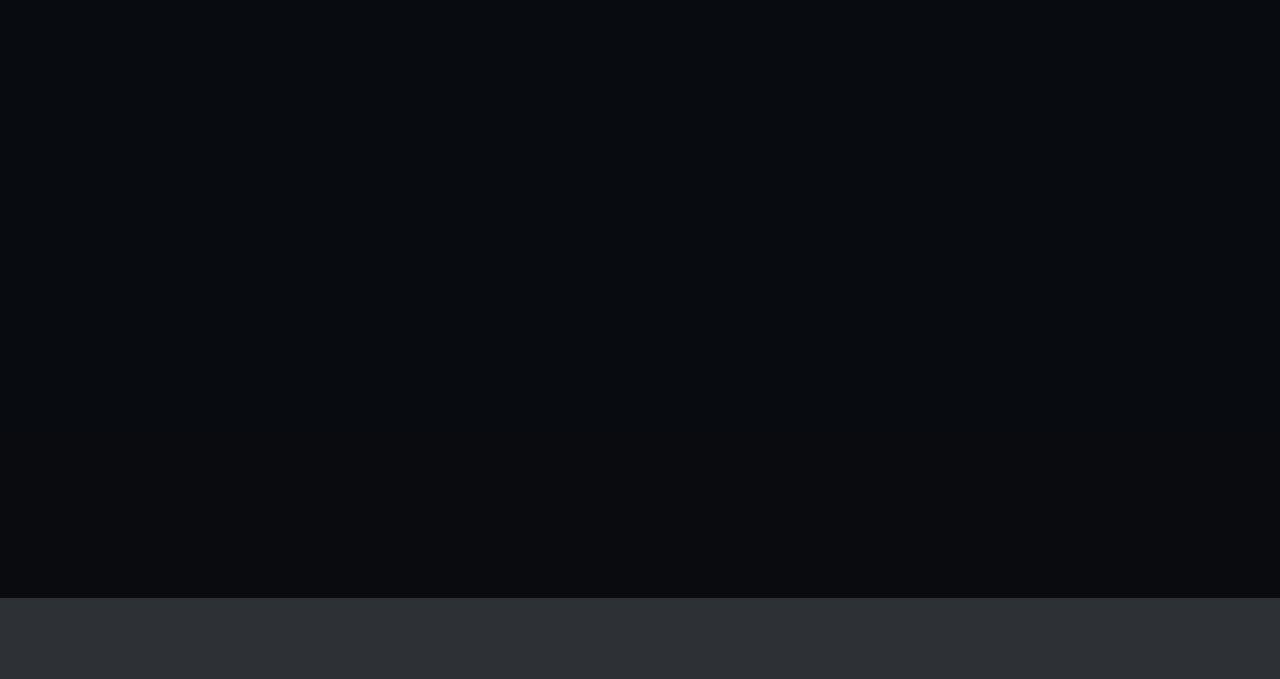
==== commit 99b884d2: "chnage of home screen" ====
--- a/index.html
+++ b/index.html
@@ -114,24 +114,20 @@
                                 <!-- End page header-->
                                 <div class="portfoloi_content_area" >
                                     <div class="portfolio_content">
+                                        
+                                        
                                         <div class="row"  id="portfolio">
-                                            <div class="col-xs-12 col-sm-4 appsDevelopment">
-                                                <div class="portfolio_single_content">
-                                                    <img src="img/iphone.png" alt="title"/>
-                                                    <div>
-                                                        <a href="https://apps.apple.com/in/app/stl-master/id1435885139" target = "_blank">iPhone Application</a>
-                                                    </div>
-                                                </div>
-                                            </div>
-                                            <div class="col-xs-12 col-sm-4 webDesign websites">
+
+                                            
+                                            <div class="col-md-3">
                                                 <div class="portfolio_single_content">
                                                     <img src="img/mac.png" alt="title"/>
                                                     <div>
                                                         <a href="https://apps.apple.com/in/app/stl-master/id1435885139">Mac Application</a>
                                                     </div>
                                                 </div>
-                                            </div>
-                                            <div class="col-xs-12 col-sm-4 GraphicDesign">
+                                              </div>
+                                              <div class="col-md-3">
                                                 <div class="portfolio_single_content">
                                                     <img src="img/ipad.png" alt="title"/>
                                                     <div>
@@ -139,15 +135,24 @@
                                                         
                                                     </div>
                                                 </div>
-                                            </div>
-                                            <div class="col-xs-12 col-sm-4 responsive">
+                                              </div>
+                                            <div class="col-md-3">
+                                                <div class="portfolio_single_content">
+                                                    <img src="img/iphone.png" alt="title"/>
+                                                    <div>
+                                                        <a href="https://apps.apple.com/in/app/stl-master/id1435885139" target = "_blank">iPhone Application</a>
+                                                    </div>
+                                                </div>
+                                              </div>
+
+                                              <div class="col-md-3">
                                                 <div class="portfolio_single_content">
                                                     <img src="img/Android.png" alt="title"/>
                                                     <div>
                                                         <a href="https://play.google.com/store/apps/details?id=com.jewelleryscale.user.jewelleryscale">Android Application</a>
                                                     </div>
                                                 </div>
-                                            </div>
+                                              </div>
                                             
                                         </div>
                                     </div>
--- a/css/style.css
+++ b/css/style.css
@@ -22,6 +22,9 @@
 body .body {
 	height: 100%;
 }
+.tab {
+	margin-left: 2.5em
+   }
 .cover {
 	position: absolute;
 	width: 100%;
@@ -540,6 +543,18 @@
 	overflow:hidden;
 	
 }
+
+.portfolio_single_content_space{
+	
+	position: relative;
+	top: 0;
+	left: 0;
+	width: 100%;
+	z-index: 5;
+	margin-bottom:30px;
+	overflow:hidden;
+}
+
 .portfolio_single_content:hover img{
 	 -o-transform: scale(2);
 	 -webkit-transform: scale(2);
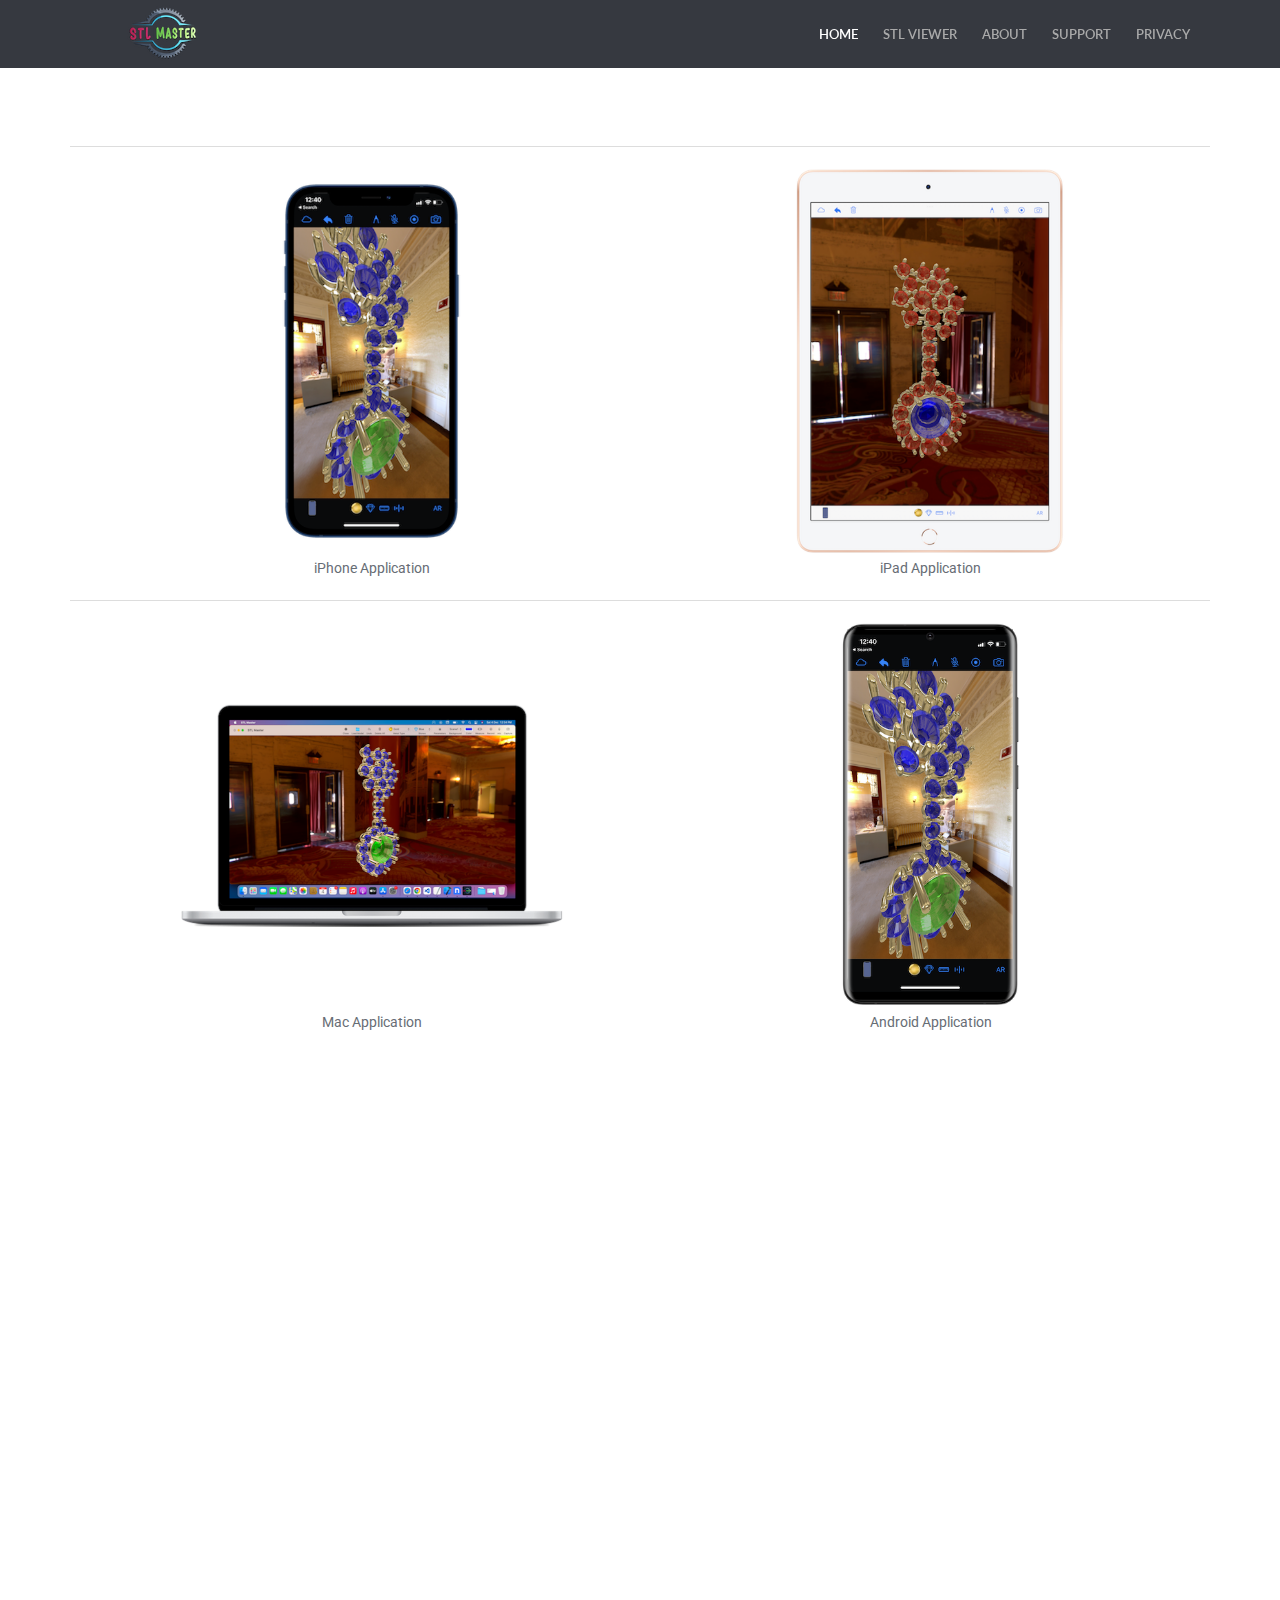
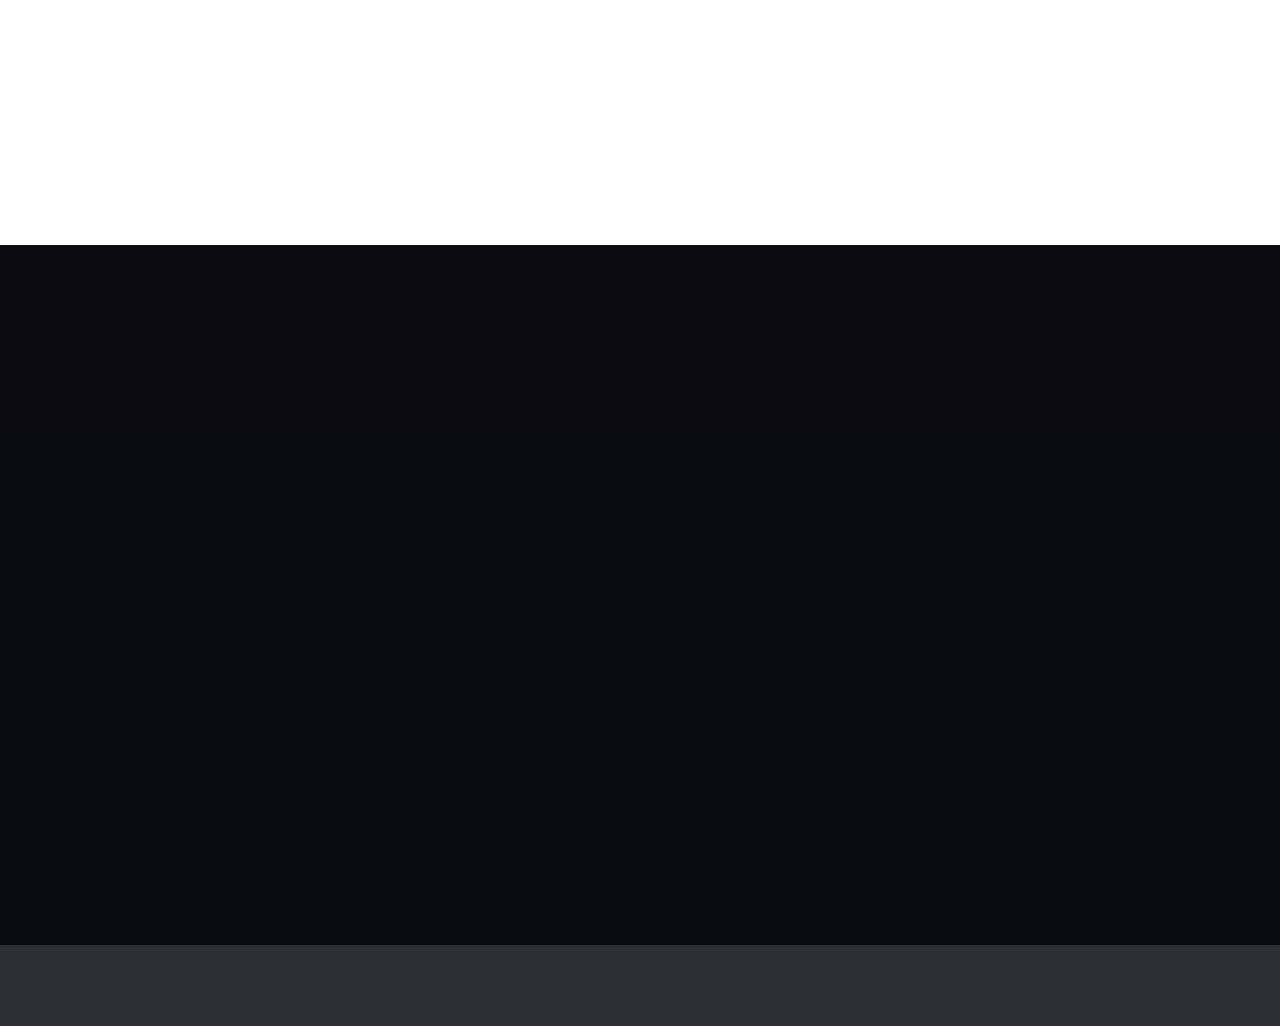
==== commit 5fad7333: "change of home screen fit of image sizes" ====
--- a/index.html
+++ b/index.html
@@ -114,47 +114,54 @@
                                 <!-- End page header-->
                                 <div class="portfoloi_content_area" >
                                     <div class="portfolio_content">
+                                        <table class="table">
+                                            
+                                            <tbody>
+                                              <tr>
+                                                <th scope="row"></th>
+                                                <td>
+                                                    <div class="example example-contain">
+                                                      <!--<img src="img/iphone.png"/>-->  
+                                                      <a href="https://apps.apple.com/in/app/stl-master/id1435885139" target = "_blank"><img src="img/iphone.png"></a>
+
+                                                        <div>
+                                                            <a href="https://apps.apple.com/in/app/stl-master/id1435885139" target = "_blank">iPhone Application</a>
+                                                        </div>
+                                                    </div>
+                                                </td>
+                                                <td>
+                                                        <div class="example example-contain">
+                                                            <a href="https://apps.apple.com/in/app/stl-master/id1435885139" target = "_blank"><img src="img/ipad.png" ></a>
+                                                            <div>
+                                                                <a href="https://apps.apple.com/in/app/stl-master/id1435885139">iPad Application</a>
+                                                                
+                                                            </div>
+                                                        </div>
+                                                    
+                                                </td>
+                                              </tr>
+                                              <tr>
+                                                <th scope="row"></th>
+                                                <td>
+                                                    <div class="example example-contain">
+                                                        <a href="https://apps.apple.com/in/app/stl-master/id1435885139" target = "_blank"><img src="img/mac.png"></a>
+                                                        <div>
+                                                            <a href="https://apps.apple.com/in/app/stl-master/id1435885139">Mac Application</a>
+                                                        </div>
+                                                    </div>
+                                                </td>
+                                                <td>
+                                                    <div class="example example-contain">
+                                                        <a href="https://play.google.com/store/apps/details?id=com.jewelleryscale.user.jewelleryscale" target = "_blank"><img src="img/Android.png"></a>
+                                                        <div>
+                                                            <a href="https://play.google.com/store/apps/details?id=com.jewelleryscale.user.jewelleryscale">Android Application</a>
+                                                        </div>
+                                                    </div>
+                                                </td>
+                                              </tr>
+                                            </tbody>
+                                          </table>
                                         
-                                        
-                                        <div class="row"  id="portfolio">
-
-                                            
-                                            <div class="col-md-3">
-                                                <div class="portfolio_single_content">
-                                                    <img src="img/mac.png" alt="title"/>
-                                                    <div>
-                                                        <a href="https://apps.apple.com/in/app/stl-master/id1435885139">Mac Application</a>
-                                                    </div>
-                                                </div>
-                                              </div>
-                                              <div class="col-md-3">
-                                                <div class="portfolio_single_content">
-                                                    <img src="img/ipad.png" alt="title"/>
-                                                    <div>
-                                                        <a href="https://apps.apple.com/in/app/stl-master/id1435885139">iPad Application</a>
-                                                        
-                                                    </div>
-                                                </div>
-                                              </div>
-                                            <div class="col-md-3">
-                                                <div class="portfolio_single_content">
-                                                    <img src="img/iphone.png" alt="title"/>
-                                                    <div>
-                                                        <a href="https://apps.apple.com/in/app/stl-master/id1435885139" target = "_blank">iPhone Application</a>
-                                                    </div>
-                                                </div>
-                                              </div>
-
-                                              <div class="col-md-3">
-                                                <div class="portfolio_single_content">
-                                                    <img src="img/Android.png" alt="title"/>
-                                                    <div>
-                                                        <a href="https://play.google.com/store/apps/details?id=com.jewelleryscale.user.jewelleryscale">Android Application</a>
-                                                    </div>
-                                                </div>
-                                              </div>
-                                            
-                                        </div>
                                     </div>
                                 </div>
                             
--- a/css/style.css
+++ b/css/style.css
@@ -25,6 +25,24 @@
 .tab {
 	margin-left: 2.5em
    }
+
+   .example {
+	margin: 1em 0;
+	text-align: center;
+  }
+  
+  .example img {
+	width: 30vw;
+	height: 30vw;
+  }
+  
+  .example-cover img {
+	object-fit: cover;
+  }
+  
+  .example-contain img {
+	object-fit: contain;
+  }
 .cover {
 	position: absolute;
 	width: 100%;
@@ -574,6 +592,7 @@
 	-o-transition:all 1s;
 	-ms-transition:all 1s;
 	transition:all 1s;
+	object-fit: contain;
 }
 .portfolio_single_content .canv{
 	width:100% !important;
